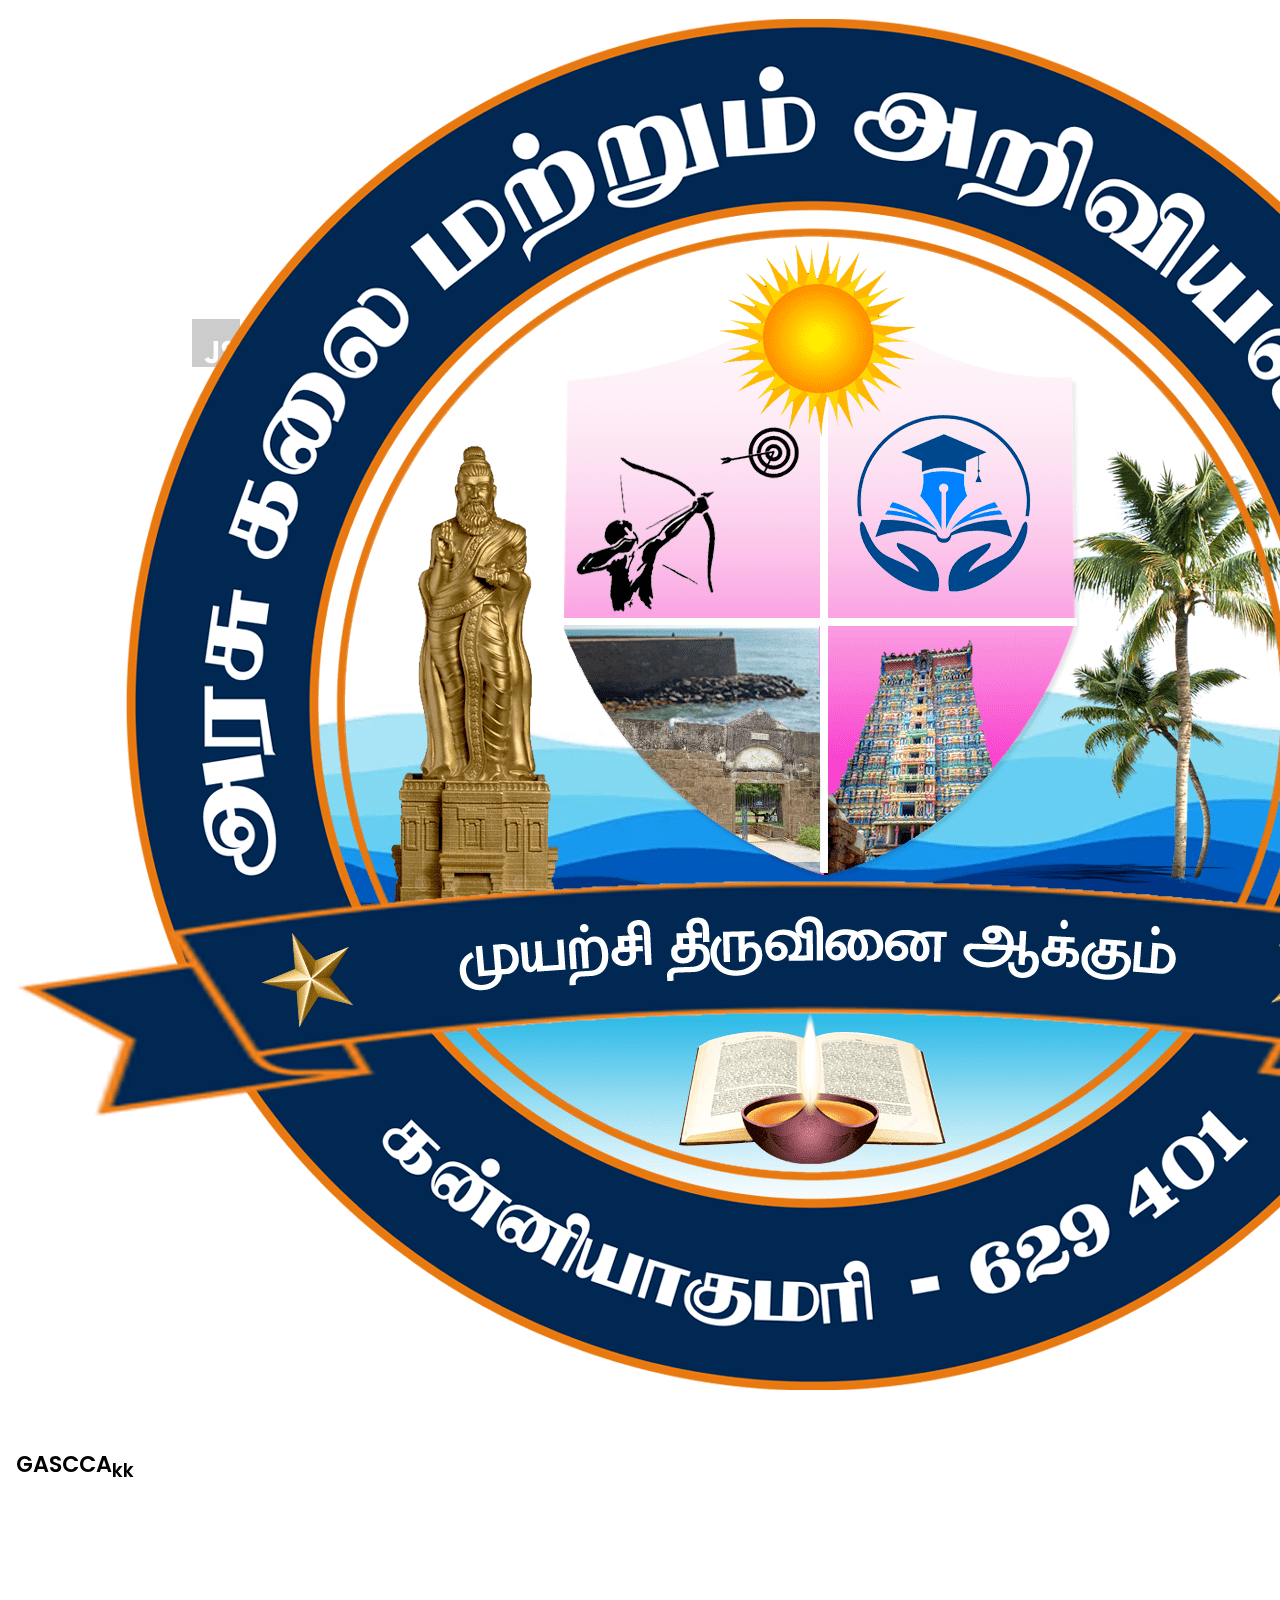
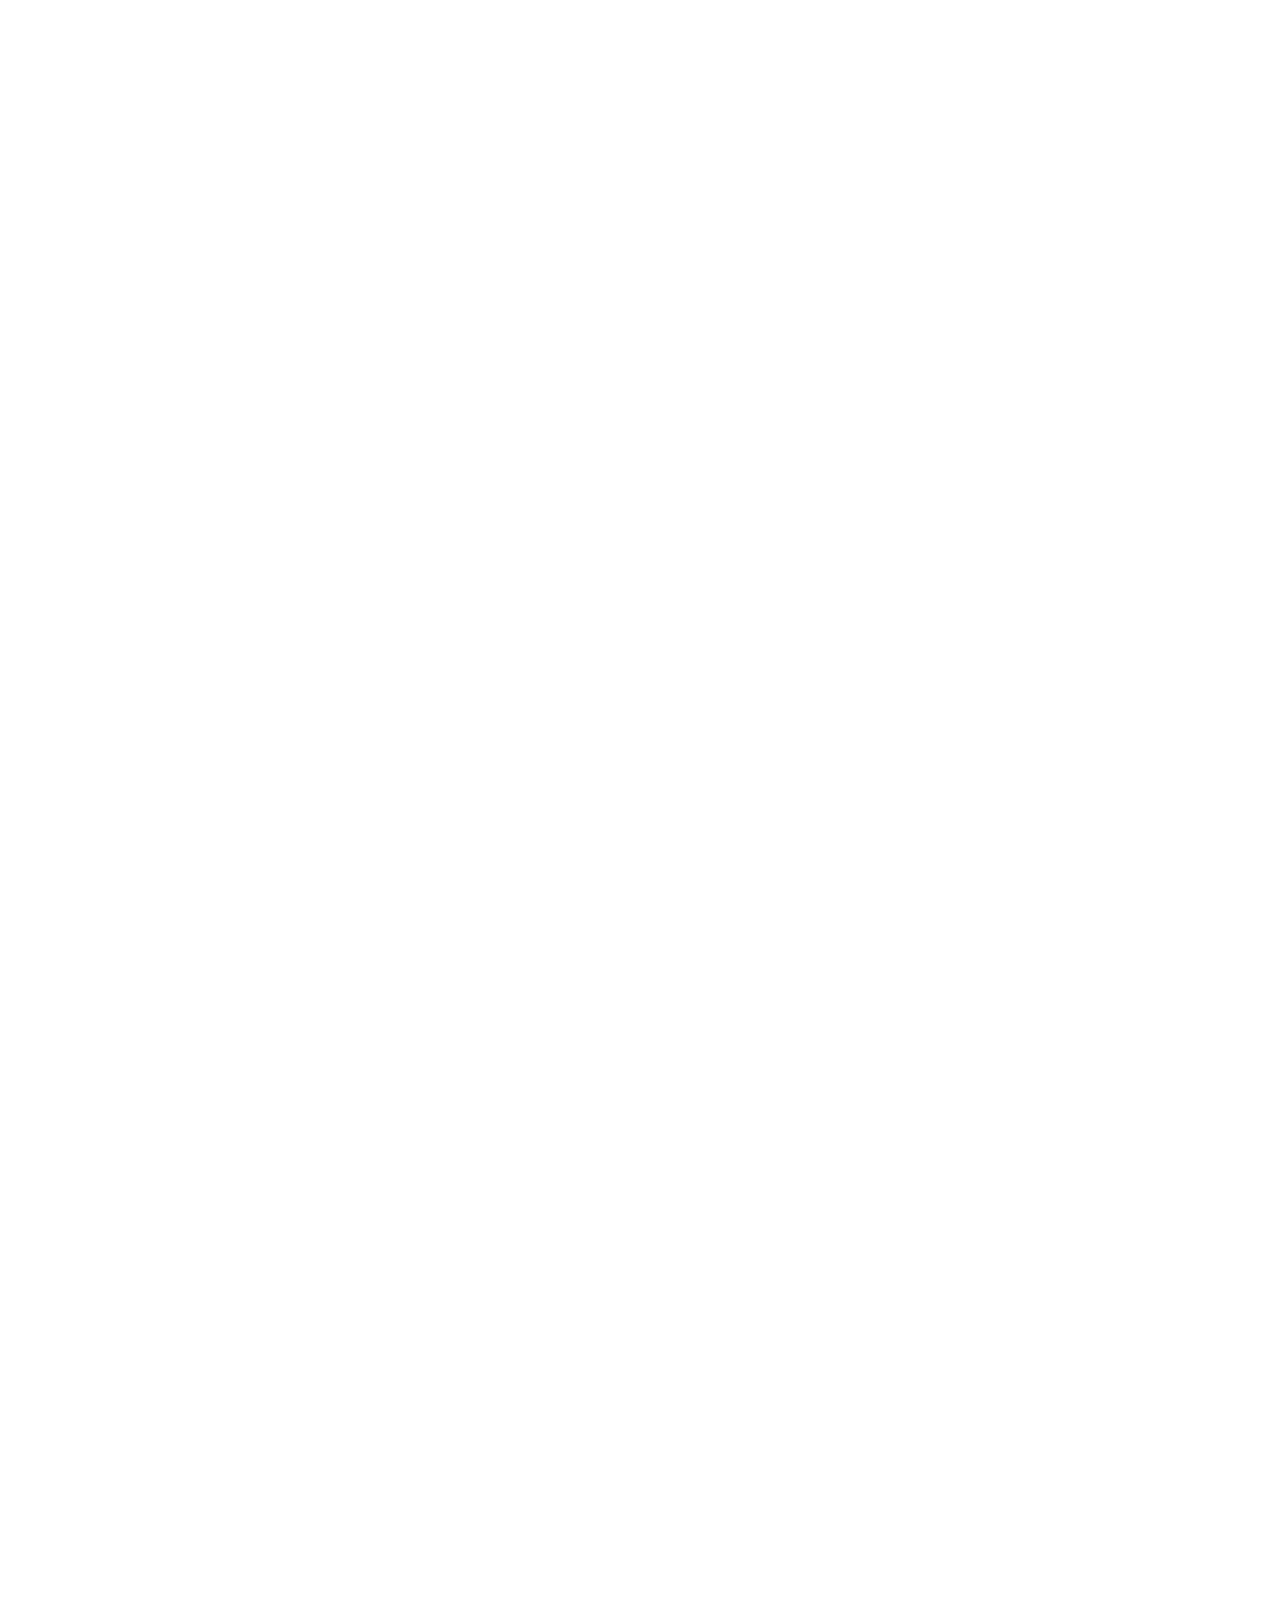
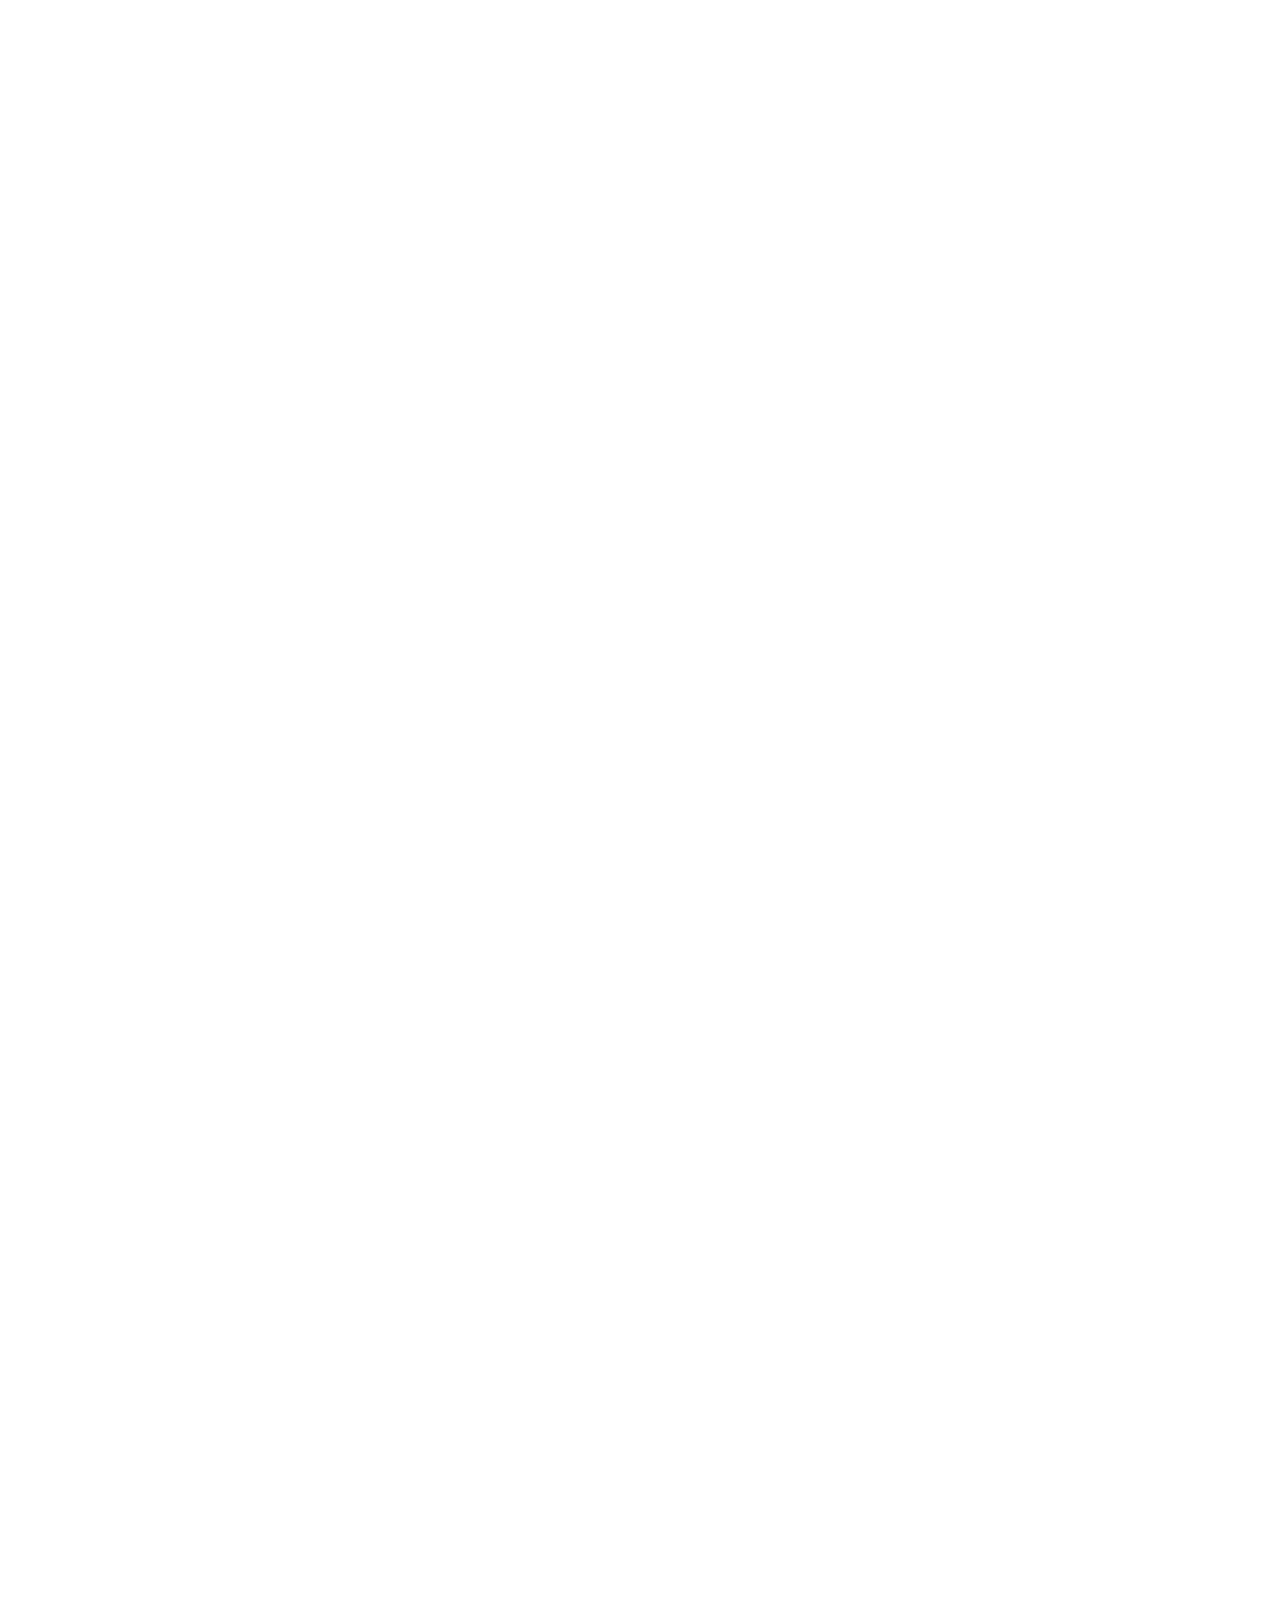
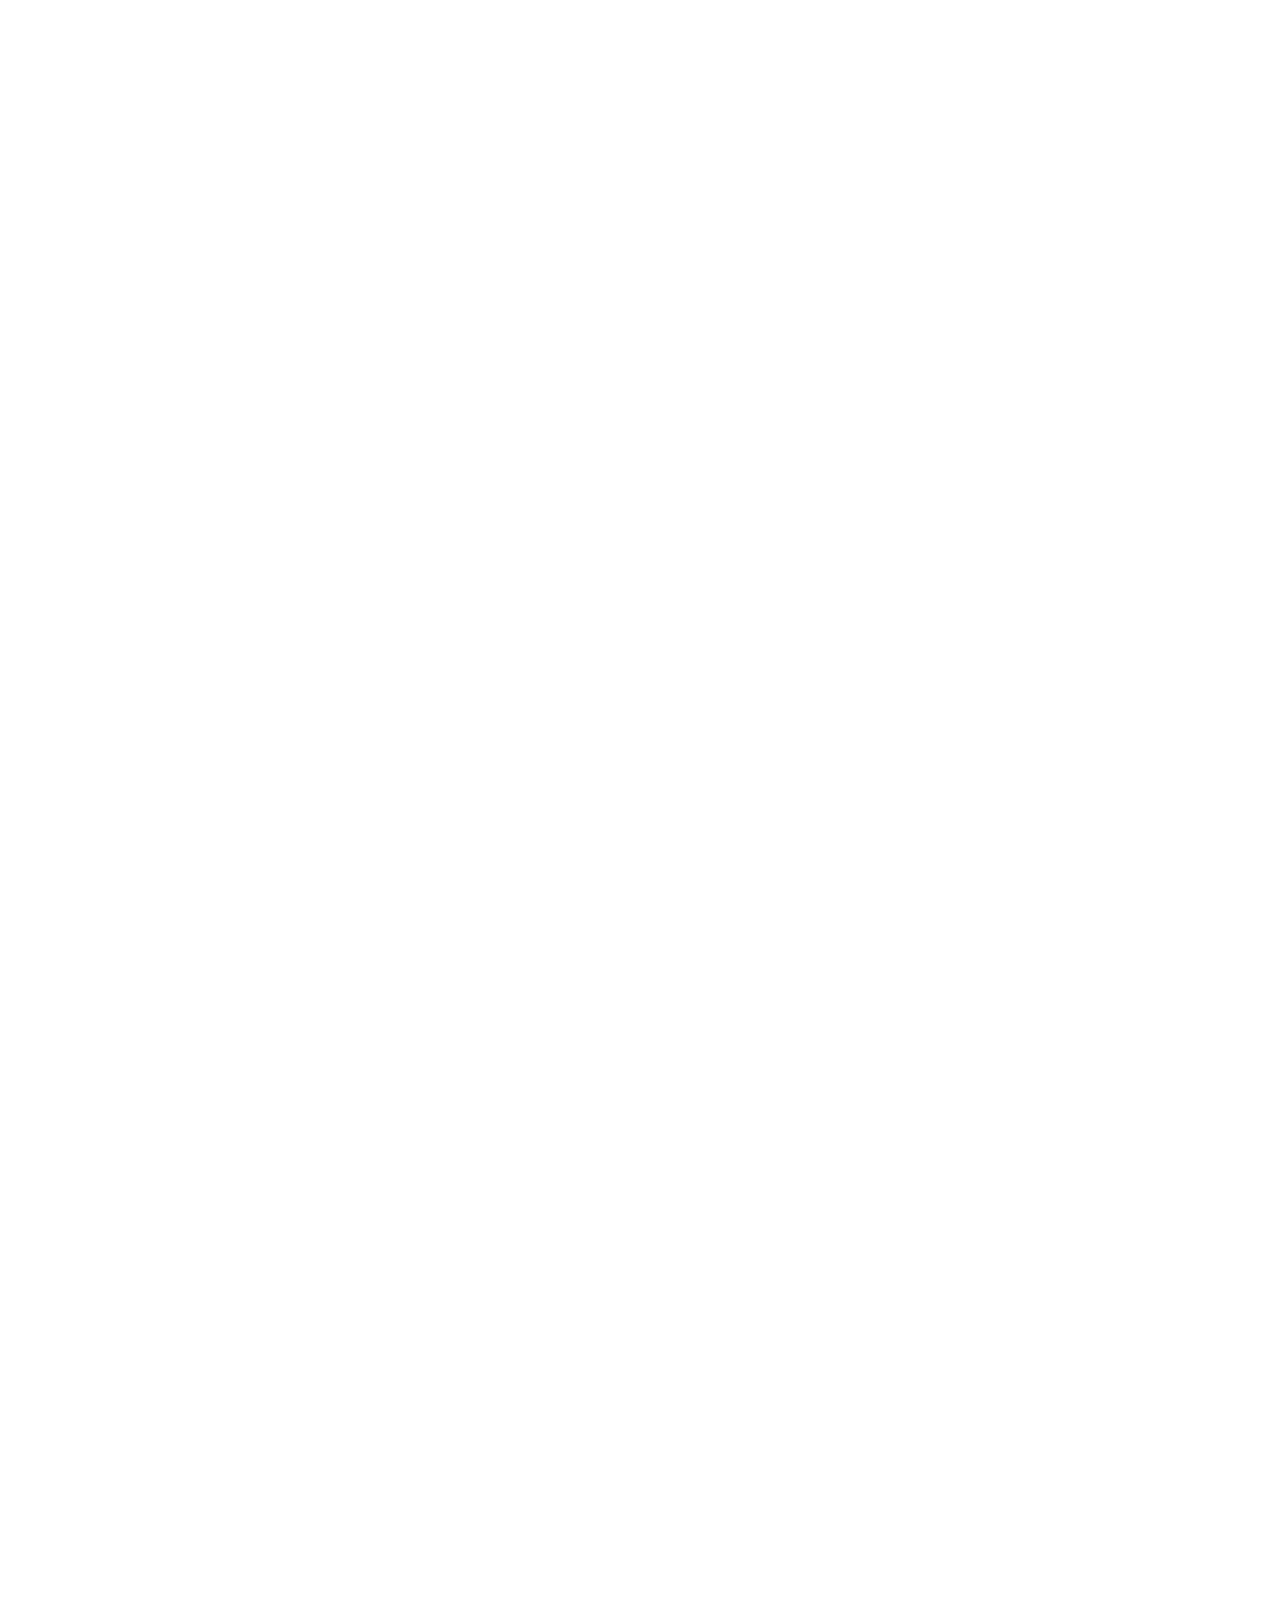
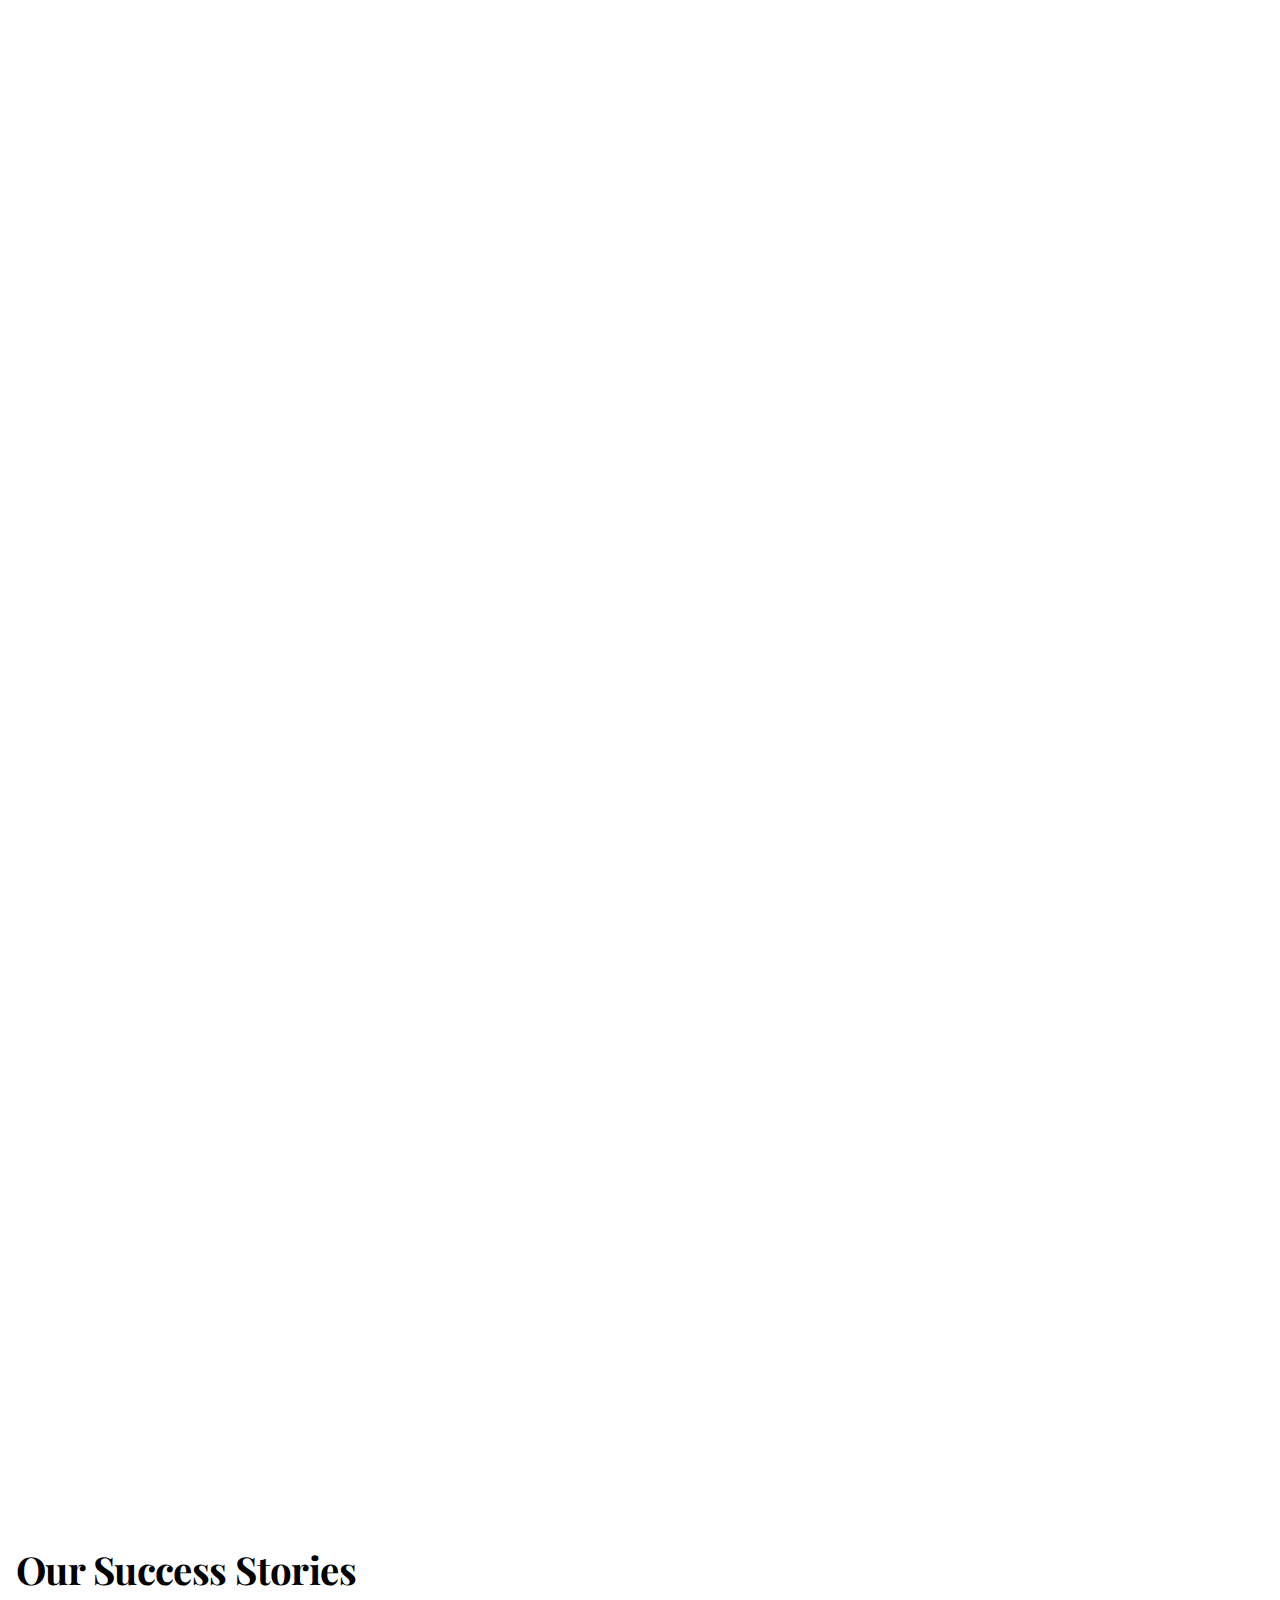
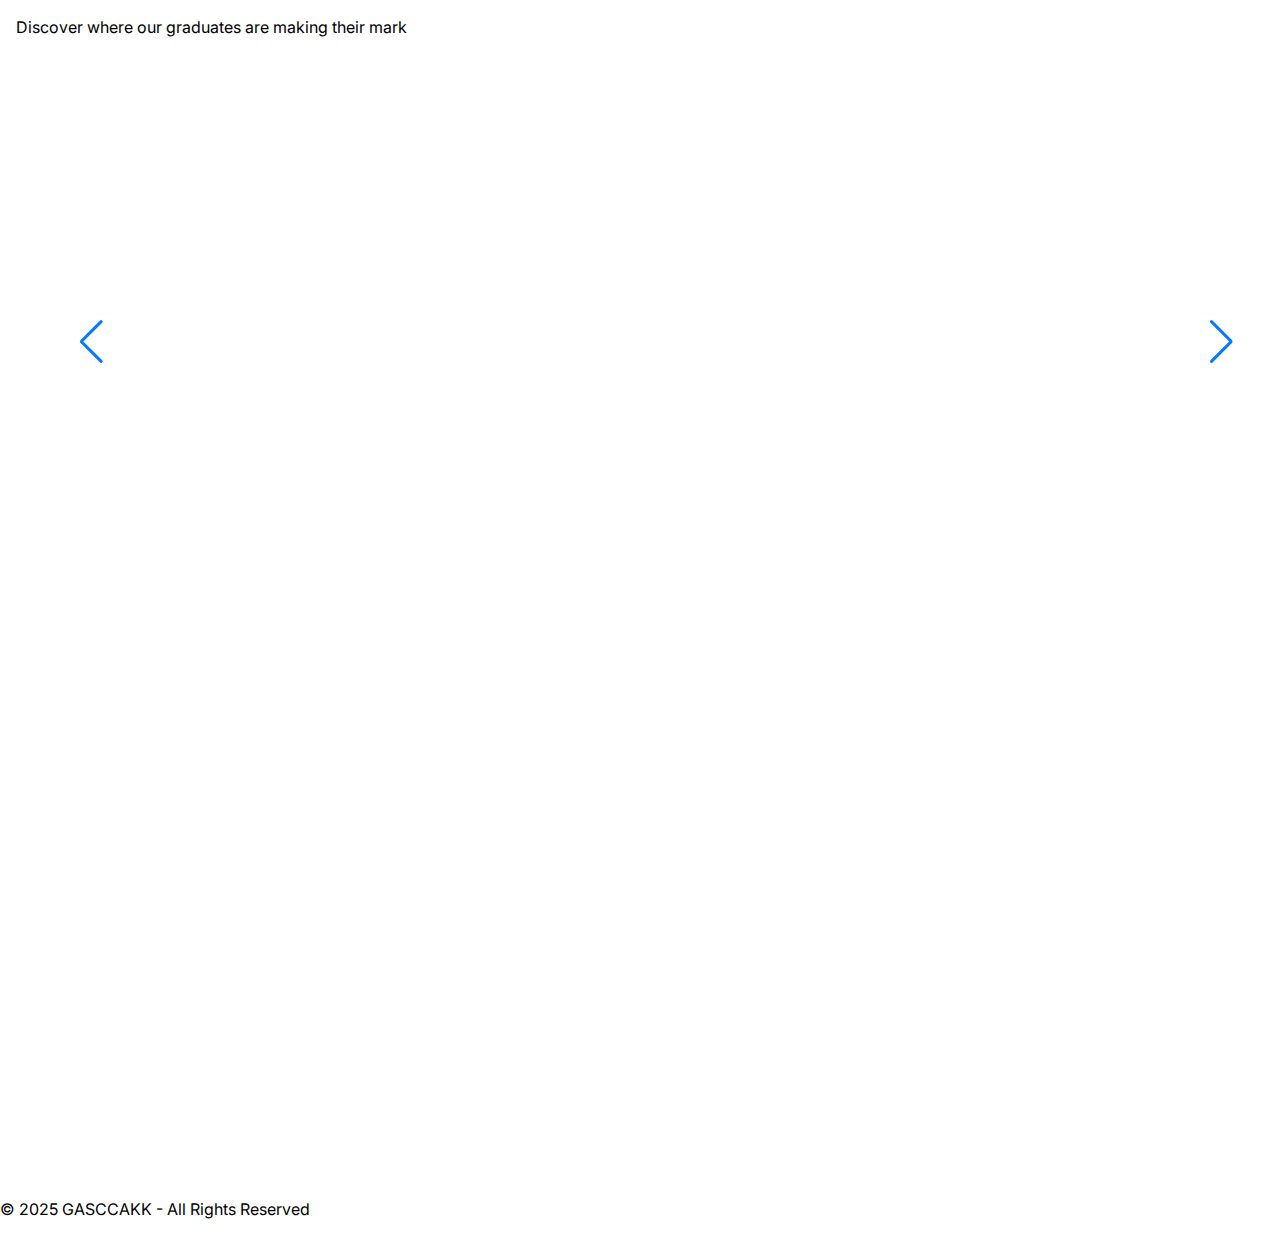
==== index.html @ 5f5d54aa "Add files via upload" ====
<!--====================================
=            Document Head            =
=====================================-->
<!DOCTYPE html>
<html lang="en">
<head>
    <meta charset="UTF-8" />
    <meta name="viewport" content="width=device-width, initial-scale=1.0, maximum-scale=1.0, user-scalable=no">
    <title>Dynamic Header with Calendar</title>

    <!-- Core Stylesheets -->
    <link rel="stylesheet" href="css/style.css">
    <link rel="stylesheet" href="https://cdnjs.cloudflare.com/ajax/libs/font-awesome/6.4.2/css/all.min.css">
    
    <!-- Typography & Fonts -->
    <link rel="preconnect" href="https://fonts.googleapis.com">
    <link rel="preconnect" href="https://fonts.gstatic.com" crossorigin>
    <link href="https://fonts.googleapis.com/css2?family=Playfair+Display:wght@400;500;600;700;800&family=Poppins:wght@300;400;500;600;700&family=Inter:wght@300;400;500;600&display=swap" rel="stylesheet">
    <link href="https://fonts.googleapis.com/css2?family=Playfair+Display:wght@400;500;600;700;800&family=Poppins:wght@300;400;500;600;700&family=Quicksand:wght@400;500;600;700&family=Montserrat:wght@400;500;600;700&display=swap" rel="stylesheet">
    
    <!-- Third Party Libraries -->
    <script src="https://cdn.tailwindcss.com"></script>
    <link href="https://unpkg.com/aos@2.3.1/dist/aos.css" rel="stylesheet">
    <script src="https://cdn.jsdelivr.net/npm/swiper/swiper-bundle.min.js"></script>
    <link rel="stylesheet" href="https://cdn.jsdelivr.net/npm/swiper/swiper-bundle.min.css"/>
    
    <!-- Tailwind Configuration -->
    <script>
        tailwind.config = {
            theme: {
                extend: {
                    animation: {
                        'gradient': 'gradient 15s ease infinite',
                        'spin-slow': 'spin 8s linear infinite',
                    },
                    keyframes: {
                        gradient: {
                            '0%, 100%': {
                                'background-size': '200% 200%',
                                'background-position': 'left center'
                            },
                            '50%': {
                                'background-size': '200% 200%',
                                'background-position': 'right center'
                            }
                        }
                    }
                }
            }
        }
    </script>

    <!-- Programming Icons -->
    <script src="https://cdn.jsdelivr.net/npm/simple-icons@v5/icons/javascript.js"></script>
    <script src="https://cdn.jsdelivr.net/npm/simple-icons@v5/icons/python.js"></script>
    <script src="https://cdn.jsdelivr.net/npm/simple-icons@v5/icons/java.js"></script>
    <script src="https://cdn.jsdelivr.net/npm/simple-icons@v5/icons/html5.js"></script>
    <script src="https://cdn.jsdelivr.net/npm/simple-icons@v5/icons/css3.js"></script>
</head>
<!--====  End of Document Head  ====-->

<body class="bg-gray-100">

<!--=====================================
=            Header Section            =
======================================-->
<header data-aos="fade-down" class="relative min-h-[300px] overflow-hidden bg-gradient-to-br from-[#906c2d] via-[#f4d03f] to-[#b8860b] animate-gradient">
    <!-- Add programming icons layer -->
    <div class="programming-icons absolute inset-0 z-1">
        <i class="icon-js" data-aos="fade-right" data-aos-delay="100"></i>
        <i class="icon-py" data-aos="fade-down" data-aos-delay="200"></i>
        <i class="icon-java" data-aos="fade-left" data-aos-delay="300"></i>
        <i class="icon-html" data-aos="fade-up" data-aos-delay="400"></i>
        <i class="icon-css" data-aos="fade-right" data-aos-delay="500"></i>
        <i class="icon-react" data-aos="fade-down" data-aos-delay="600"></i>
        <i class="icon-node" data-aos="fade-left" data-aos-delay="700"></i>
        <i class="icon-db" data-aos="fade-up" data-aos-delay="800"></i>
    </div>
    <!-- Animated background patterns -->
    <div class="absolute inset-0 opacity-20">
        <div class="absolute inset-0 bg-repeat bg-[url('data:image/svg+xml,...')]"></div>
    </div>
    
    <!-- Particles effect -->
    <div id="particles-js" class="absolute inset-0 z-0"></div>

    
    <!-- Main content -->
    <div class="container mx-auto relative z-20 px-4 py-6">
        <!-- Logo and Title Section -->
        <!-- Logo and Title Section -->
        <div class="flex flex-row items-center justify-between px-4 py-3 space-x-4">
            <!-- Left Logo -->
            <div data-aos="fade-right" class="flex-shrink-0">
                <div class="relative w-[50px] h-[50px] md:w-[80px] md:h-[80px]">
                    <div class="absolute inset-0 bg-gradient-to-r from-blue-500/30 to-purple-500/30 rounded-full blur-lg animate-pulse"></div>
                    <img src="images/college-logo.png" 
                         alt="Logo" 
                         class="w-full h-full rounded-full object-cover relative z-10 border-2 border-white/20 transform transition-all duration-500 hover:scale-105" />
                </div>
            </div>
        
            <!-- Center Title -->
            <div class="flex items-center justify-center hidden md:block">
                <h5 class="text-lg md:text-xl font-bold">
                    GASCCA<sub class="text-black-400">kk</sub>
                </h5>
            </div>
            <div data-aos="fade-up" class="flex-grow text-center min-w-0">
                <h3 class="text-sm md:text-xl lg:text-2xl font-bold">
                    Government Arts and Science College
                </h3>
                <p class="text-xs md:text-sm font-bold text-black-600">Computer Association</p>
            </div>
        
            <!-- Right Logo -->
            <div data-aos="fade-left" class="flex-shrink-0 ">
                <div class="relative w-[50px] h-[50px] md:w-[80px] md:h-[80px]">
                    <div class="absolute inset-0 bg-gradient-to-r from-purple-500/30 to-blue-500/30 rounded-full blur-lg animate-pulse"></div>
                    <img src="images/college-logo.png" 
                         alt="College Logo" 
                         class="w-full h-full rounded-full object-cover relative z-10 border-2 border-white/20 transform transition-all duration-500 hover:scale-105" />
                </div>
            </div>
        </div>

        <!-- Info Bar -->
        <div data-aos="fade-up" class="mt-4 md:mt-8 bg-[#daa520]/20 rounded-2xl p-3 md:p-4">
            <div class="grid grid-cols-1 md:grid-cols-3 gap-4 items-center">
                <!-- Time Widget -->
                <div data-aos="fade-left" class="flex items-center justify-center bg-[#b8860b]/20 rounded-xl p-3 backdrop-blur-sm border border-[#ffd700]/20 hover:bg-[#906c2d]/30 transition-all duration-300">
                    <i class="fas fa-clock text-2xl text-black-300 mr-3"></i>
                    <div id="timeCalendar" class=" font-medium"></div>
                </div>

                <!-- Calendar Widget -->
                <div class="relative">
                    <div data-aos="fade-down" class="flex items-center justify-center bg-[#b8860b]/20 rounded-xl p-3 backdrop-blur-sm border border-[#ffd700]/20 hover:bg-[#906c2d]/30 transition-all duration-300 cursor-pointer" id="calendar-trigger">
                        <i class="fas fa-calendar-alt text-2xl text-black-300 mr-3" id="calendar-icon"></i>
                        <span class=" font-medium" id="current-date"></span>
                    </div>
                    <!-- Calendar Popup -->
                    <div id="calendar" class="hidden absolute top-full left-1/2 -translate-x-1/2 mt-4 bg-white/95 backdrop-blur-md rounded-xl shadow-2xl w-[320px] border border-blue-200/20 z-50">
                        <div class="bg-gradient-to-r from-blue-600 to-blue-800 p-4 flex justify-between items-center">
                            <button id="prev" class="hover:bg-white/20 p-2 rounded-lg transition-colors">
                                <i class="fas fa-chevron-left"></i>
                            </button>
                            <span id="month-year" class="font-bold text-lg"></span>
                            <button id="next" class="hover:bg-white/20 p-2 rounded-lg transition-colors">
                                <i class="fas fa-chevron-right"></i>
                            </button>
                        </div>
                        <div class="p-4">
                            <div class="days grid grid-cols-7 gap-1 mb-2 text-sm font-semibold text-gray-600">
                                <div>Sun</div><div>Mon</div><div>Tue</div><div>Wed</div>
                                <div>Thu</div><div>Fri</div><div>Sat</div>
                            </div>
                            <div id="dates" class="dates grid grid-cols-7 gap-1"></div>
                        </div>
                    </div>
                </div>

                <!-- Visitor Counter Widget -->
                <div data-aos="fade-right" class="flex items-center justify-center bg-[#b8860b]/20 rounded-xl p-3 backdrop-blur-sm border border-[#ffd700]/20 hover:bg-[#906c2d]/30 transition-all duration-300 group">
                    <div class="flex items-center space-x-3">
                        <div class="relative">
                            <i class="fas fa-users text-2xl text-black-300 group-hover:scale-110 transition-transform duration-300"></i>
                            <div class="absolute -top-1 -right-1 w-3 h-3 bg-green-400 rounded-full animate-pulse"></div>
                        </div>
                        <div class="flex flex-col">
                            <span class="visitor-count-label text-[#2d2d2d] font-semibold">Total Visitors</span>
                            <span id="visitorCount" class=" font-bold text-xl"></span>
                        </div>
                    </div>
                </div>
            </div>
        </div>
    </div>
</header>
<!--====  End of Header Section  ====-->

<!--=====================================
=            Carousel Section          =
======================================-->
<div data-aos="fade-left" data-aos-delay="1000" class="relative w-full" x-data="{ activeSlide: 0 }" x-init="setInterval(() => { activeSlide = activeSlide === 2 ? 0 : activeSlide + 1 }, 5000)">
    <!-- Indicators -->
    <div class="absolute z-10 flex gap-2 bottom-4 left-1/2 transform -translate-x-1/2">
        <button 
            class="w-3 h-3 rounded-full transition-all duration-300"
            :class="{ 'bg-white': activeSlide === 0, 'bg-white/50 hover:bg-white/75': activeSlide !== 0 }"
            @click="activeSlide = 0">
        </button>
        <button 
            class="w-3 h-3 rounded-full transition-all duration-300"
            :class="{ 'bg-white': activeSlide === 1, 'bg-white/50 hover:bg-white/75': activeSlide !== 1 }"
            @click="activeSlide = 1">
        </button>
        <button 
            class="w-3 h-3 rounded-full transition-all duration-300"
            :class="{ 'bg-white': activeSlide === 2, 'bg-white/50 hover:bg-white/75': activeSlide !== 2 }"
            @click="activeSlide = 2">
        </button>
    </div>

    <!-- Slides -->
    <div class="relative h-[500px] overflow-hidden mt-2 mb-2">
        <!-- Slide 1 -->
        <div 
            class="absolute w-full h-full transition-all duration-500 transform"
            :class="{ 'translate-x-0 opacity-100': activeSlide === 0, 'translate-x-full opacity-0': activeSlide !== 0 }">
            <img src="images/car-img1.jpeg" alt="College Image 1" class="object-cover w-full h-full brightness-[0.7]">
            <div class="absolute top-1/2 left-1/2 transform -translate-x-1/2 -translate-y-1/2 text-center text-white">
                <h1 class="text-4xl font-bold mb-4">Welcome to GASCCAKK</h1>
                <p class="text-xl">Empowering Future Tech Leaders Through Excellence in Education</p>
            </div>
        </div>

        <!-- Slide 2 -->
        <div 
            class="absolute w-full h-full transition-all duration-500 transform"
            :class="{ 'translate-x-0 opacity-100': activeSlide === 1, 'translate-x-full opacity-0': activeSlide !== 1 }">
            <img src="images/car-img2.jpg" alt="College Image 2" class="object-cover w-full h-full brightness-[0.7]">
            <div class="absolute top-1/2 left-1/2 transform -translate-x-1/2 -translate-y-1/2 text-center text-white">
                <h1 class="text-4xl font-bold mb-4">Innovate & Inspire</h1>
                <p class="text-xl">Join our college association and unlock your potential.</p>
            </div>
        </div>

        <!-- Slide 3 -->
        <div 
            class="absolute w-full h-full transition-all duration-500 transform"
            :class="{ 'translate-x-0 opacity-100': activeSlide === 2, 'translate-x-full opacity-0': activeSlide !== 2 }">
            <img src="images/car-img3.jpeg" alt="College Image 3" class="object-cover w-full h-full brightness-[0.7]">
            <div class="absolute top-1/2 left-1/2 transform -translate-x-1/2 -translate-y-1/2 text-center text-white">
                <h1 class="text-4xl font-bold mb-4">Achieve Excellence</h1>
                <p class="text-xl">Grow with our academic and extracurricular opportunities.</p>
            </div>
        </div>
    </div>

    <!-- Navigation Buttons -->
    <button 
        class="absolute left-4 top-1/2 transform -translate-y-1/2 bg-black/30 hover:bg-black/50 text-white p-3 rounded-full transition-all duration-300"
        @click="activeSlide = activeSlide === 0 ? 2 : activeSlide - 1">
        <svg xmlns="http://www.w3.org/2000/svg" class="h-6 w-6" fill="none" viewBox="0 0 24 24" stroke="currentColor">
            <path stroke-linecap="round" stroke-linejoin="round" stroke-width="2" d="M15 19l-7-7 7-7" />
        </svg>
    </button>
    <button 
        class="absolute right-4 top-1/2 transform -translate-y-1/2 bg-black/30 hover:bg-black/50 text-white p-3 rounded-full transition-all duration-300"
        @click="activeSlide = activeSlide === 2 ? 0 : activeSlide + 1">
        <svg xmlns="http://www.w3.org/2000/svg" class="h-6 w-6" fill="none" viewBox="0 0 24 24" stroke="currentColor">
            <path stroke-linecap="round" stroke-linejoin="round" stroke-width="2" d="M9 5l7 7-7 7" />
        </svg>
    </button>
</div>
<!--====  End of Carousel Section  ====-->

<!--=====================================
=            About Section             =
======================================-->
<section data-aos="fade-up" data-aos-delay="100" id="about" class="relative py-24 bg-gradient-to-br from-indigo-600 via-purple-600 to-purple-800 overflow-hidden">
    <!-- Animated Background -->
    <div class="absolute inset-0">
        <div class="absolute inset-0 bg-repeat pattern-grid opacity-10"></div>
        <div id="about-particles" class="absolute inset-0 opacity-20"></div>
    </div>

    <!-- 3D Floating Shapes -->
    <div class="absolute inset-0 overflow-hidden pointer-events-none">
        <div class="floating-shape w-64 h-64 bg-white/5 rounded-full blur-3xl"></div>
        <div class="floating-shape w-96 h-96 bg-purple-500/10 rounded-full blur-3xl"></div>
    </div>

    <div class="container mx-auto px-4 relative z-10">
        <!-- Section Header -->
        <div class="max-w-4xl mx-auto mb-16 text-center">
            <span class="text-purple-300 text-sm font-bold tracking-wider uppercase" 
                data-aos="fade-down" data-aos-delay="300">About Our Association</span>
            <h2 class="text-4xl md:text-5xl font-bold text-white mt-3 mb-6" 
                data-aos="fade-up" data-aos-delay="300">
                Empowering Future Tech Leaders
            </h2>
            <div class="w-24 h-1 bg-gradient-to-r from-purple-400 to-pink-400 mx-auto rounded-full"></div>
        </div>

        <!-- Content Grid -->
        <div class="grid grid-cols-1 lg:grid-cols-12 gap-8 items-center">
            <!-- Left Side: Content -->
            <div class="lg:col-span-7" data-aos="fade-right" data-aos-delay="500">
                <div class="bg-white/10 backdrop-blur-lg rounded-2xl p-8 border border-white/10 hover:border-purple-500/30 transition-all duration-500">
                    <p class="text-purple-100 text-lg leading-relaxed mb-8">
                        Welcome to GASCCAKK Association of Computer Applications – where innovation meets excellence.
                        We are a dynamic community dedicated to fostering growth, knowledge, and collaboration among aspiring tech professionals.
                    </p>
                    
                    <div class="grid gap-6">
                        <div class="transform hover:-translate-y-2 transition-all duration-500"
                            data-aos="fade-up" data-aos-delay="500">
                            <div class="flex items-center gap-4 p-4 rounded-xl bg-gradient-to-r from-purple-500/10 to-pink-500/10 border border-white/5 hover:border-purple-500/30 group transition-all duration-300">
                                <div class="flex-shrink-0 w-12 h-12 rounded-lg bg-gradient-to-br from-purple-500 to-pink-500 flex items-center justify-center shadow-lg group-hover:scale-110 transition-transform duration-300">
                                    <i class="fas fa-rocket text-2xl text-white"></i>
                                </div>
                                <div>
                                    <h3 class="text-white font-semibold mb-1">Innovation Hub</h3>
                                    <p class="text-purple-200">Fostering technological advancement and creative solutions</p>
                                </div>
                            </div>
                        </div>

                        <!-- Repeat similar structure for other items with different delays -->
                        <!-- Example of another item -->
                        <div class="transform hover:-translate-y-2 transition-all duration-500"
                            data-aos="fade-up" data-aos-delay="500">
                            <div class="flex items-center gap-4 p-4 rounded-xl bg-gradient-to-r from-purple-500/10 to-pink-500/10 border border-white/5 hover:border-purple-500/30 group transition-all duration-300">
                                <div class="flex-shrink-0 w-12 h-12 rounded-lg bg-gradient-to-br from-purple-500 to-pink-500 flex items-center justify-center shadow-lg group-hover:scale-110 transition-transform duration-300">
                                    <i class="fas fa-users text-2xl text-white"></i>
                                </div>
                                <div>
                                    <h3 class="text-white font-semibold mb-1">Collaborative Learning</h3>
                                    <p class="text-purple-200">Building a supportive and engaging tech community</p>
                                </div>
                            </div>
                        </div>
                    </div>
                </div>
            </div>

            <!-- Right Side: Stats & Image -->
            <div class="lg:col-span-5" data-aos="fade-left" data-aos-delay="600">
                <div class="relative">
                    <!-- Stats Grid -->
                    <div class="grid grid-cols-2 gap-4 mb-6">
                        <div class="bg-white/10 backdrop-blur-lg rounded-xl p-4 border border-white/10 hover:border-purple-500/30 transition-all duration-300">
                            <div class="text-3xl font-bold text-white mb-1">500+</div>
                            <div class="text-purple-200">Active Members</div>
                        </div>
                        <div class="bg-white/10 backdrop-blur-lg rounded-xl p-4 border border-white/10 hover:border-purple-500/30 transition-all duration-300">
                            <div class="text-3xl font-bold text-white mb-1">50+</div>
                            <div class="text-purple-200">Tech Events</div>
                        </div>
                    </div>

                    <!-- Image Container -->
                    <div class="relative rounded-2xl overflow-hidden group">
                        <img src="images/college-logo.png" 
                             class="w-full h-auto rounded-2xl transform group-hover:scale-105 transition-transform duration-500" 
                             alt="GASCCAKK Logo">
                        <div class="absolute inset-0 bg-gradient-to-t from-indigo-900/50 to-transparent opacity-0 group-hover:opacity-100 transition-opacity duration-300"></div>
                    </div>
                </div>
            </div>
        </div>
    </div>
</section>
<!--====  End of About Section  ====-->

<!--=====================================
=            Vision Section            =
======================================-->
<section class="relative py-24 bg-gradient-to-br from-emerald-600 via-teal-600 to-cyan-600 overflow-hidden">
    <!-- Animated Background -->
    <div class="absolute inset-0">
        <div class="absolute inset-0 bg-repeat pattern-grid opacity-10"></div>
        <div id="vision-particles" class="absolute inset-0 opacity-20"></div>
    </div>

    <!-- Decorative Elements -->
    <div class="absolute inset-0 overflow-hidden pointer-events-none">
        <div class="floating-shape w-96 h-96 bg-white/5 rounded-full blur-3xl -top-48 -left-48"></div>
        <div class="floating-shape w-96 h-96 bg-teal-500/10 rounded-full blur-3xl -bottom-48 -right-48"></div>
    </div>

    <div class="container mx-auto px-4 relative z-10">
        <!-- Section Header -->
        <div class="max-w-4xl mx-auto mb-16 text-center">
            <span class="text-teal-300 text-sm font-bold tracking-wider uppercase" 
                data-aos="fade-down">Our Foundation</span>
            <h2 class="text-4xl md:text-5xl font-bold text-white mt-3 mb-6" 
                data-aos="fade-up">
                Vision & Mission
            </h2>
            <div class="w-24 h-1 bg-gradient-to-r from-teal-400 to-cyan-400 mx-auto rounded-full"></div>
        </div>

        <!-- Vision & Mission Cards -->
        <div class="grid grid-cols-1 md:grid-cols-2 gap-8 max-w-6xl mx-auto">
            <!-- Vision Card -->
            <div class="group" data-aos="fade-right" data-aos-delay="100">
                <div class="relative p-8 rounded-2xl bg-white/10 backdrop-blur-lg border border-white/10 
                           hover:border-teal-500/30 transition-all duration-500 h-full">
                    <div class="absolute inset-0 bg-gradient-to-br from-teal-600/10 to-cyan-600/10 rounded-2xl"></div>
                    <div class="relative">
                        <div class="w-16 h-16 rounded-xl bg-gradient-to-br from-teal-500 to-cyan-500 
                                  flex items-center justify-center mb-6 transform transition-transform 
                                  duration-500 group-hover:scale-110 group-hover:rotate-6">
                            <i class="fas fa-eye text-3xl text-white"></i>
                        </div>
                        <h3 class="text-2xl font-bold text-white mb-4">Vision</h3>
                        <p class="text-teal-100 leading-relaxed transform transition-all duration-500">
                            To cultivate a community of passionate individuals driven by curiosity, 
                            creativity, and the desire to excel in the ever-evolving world of 
                            computer applications.
                        </p>
                    </div>
                </div>
            </div>

            <!-- Mission Card -->
            <div class="group" data-aos="fade-left" data-aos-delay="200">
                <div class="relative p-8 rounded-2xl bg-white/10 backdrop-blur-lg border border-white/10 
                           hover:border-teal-500/30 transition-all duration-500 h-full">
                    <div class="absolute inset-0 bg-gradient-to-br from-teal-600/10 to-cyan-600/10 rounded-2xl"></div>
                    <div class="relative">
                        <div class="w-16 h-16 rounded-xl bg-gradient-to-br from-teal-500 to-cyan-500 
                                  flex items-center justify-center mb-6 transform transition-transform 
                                  duration-500 group-hover:scale-110 group-hover:rotate-6">
                            <i class="fas fa-bullseye text-3xl text-white"></i>
                        </div>
                        <h3 class="text-2xl font-bold text-white mb-4">Mission</h3>
                        <p class="text-teal-100 leading-relaxed transform transition-all duration-500">
                            To empower students through skill development, foster innovation, and create 
                            opportunities for growth through collaborative events and hands-on experience.
                        </p>
                    </div>
                </div>
            </div>
        </div>
    </div>
</section>
<!--====  End of Vision Section  ====-->

<!--=====================================
=            Menu Section              =
======================================-->
<section class="relative py-24 bg-gradient-to-br from-blue-600 via-indigo-600 to-violet-600 overflow-hidden">
    <!-- Animated Background -->
    <div class="absolute inset-0">
        <div class="absolute inset-0 bg-repeat pattern-grid opacity-10"></div>
        <div id="menu-particles" class="absolute inset-0 opacity-20"></div>
    </div>

    <!-- Decorative Elements -->
    <div class="absolute inset-0 overflow-hidden pointer-events-none">
        <div class="floating-shape w-96 h-96 bg-white/5 rounded-full blur-3xl -top-48 -left-48"></div>
        <div class="floating-shape w-96 h-96 bg-blue-500/10 rounded-full blur-3xl -bottom-48 -right-48"></div>
    </div>

    <div class="container mx-auto px-4 relative z-10">
        <!-- Section Header -->
        <div class="max-w-4xl mx-auto mb-16 text-center">
            <span class="text-blue-300 text-sm font-bold tracking-wider uppercase" 
                data-aos="fade-down">Discover Our Features</span>
            <h2 class="text-4xl md:text-5xl font-bold text-white mt-3 mb-6" 
                data-aos="fade-up">
                Explore What We Offer
            </h2>
            <div class="w-24 h-1 bg-gradient-to-r from-blue-400 to-violet-400 mx-auto rounded-full"></div>
        </div>

        <!-- Features Grid -->
        <div class="grid grid-cols-1 sm:grid-cols-2 lg:grid-cols-3 gap-8">
            <!-- About Us Card -->
            <div class="group" data-aos="fade-up" data-aos-delay="100">
            <div class="relative h-[320px] rounded-2xl overflow-hidden shadow-xl transition-all duration-500 hover:-translate-y-2">
                    <div class="absolute inset-0 bg-cover bg-center transition-transform duration-700 group-hover:scale-110"
                         style="background-image: url('images/about.jpg')">
                    </div>
                    <div class="absolute inset-0 bg-gradient-to-t from-black/90 via-black/50 to-transparent opacity-80"></div>
                    <div class="absolute bottom-0 left-0 w-full p-8 transform transition-transform duration-500">
                        <div class="flex items-center gap-4 mb-4">
                            <div class="w-12 h-12 rounded-xl bg-blue-500 flex items-center justify-center transform transition-transform duration-500 group-hover:scale-110 group-hover:rotate-6">
                                <i class="fas fa-info-circle text-2xl text-white"></i>
                            </div>
                            <h3 class="text-2xl font-bold text-white">About Us</h3>
                        </div>
                        <p class="text-gray-300 transform transition-all duration-500 translate-y-8 opacity-0 group-hover:translate-y-0 group-hover:opacity-100">
                            Learn about our mission, vision, and the impact we create in the tech community.
                        </p>
                    </div>
                </div>
            </div>

            <!-- Similar structure for other cards with different icons and content -->
            <div class="group" data-aos="fade-up" data-aos-delay="200">
                <div class="relative h-[320px] rounded-2xl overflow-hidden shadow-xl transition-all duration-500 hover:-translate-y-2">
                    <div class="absolute inset-0 bg-cover bg-center transition-transform duration-700 group-hover:scale-110"
                         style="background-image: url('images/committees.jpg')">
                    </div>
                    <div class="absolute inset-0 bg-gradient-to-t from-black/90 via-black/50 to-transparent opacity-80"></div>
                    <div class="absolute bottom-0 left-0 w-full p-8 transform transition-transform duration-500">
                        <div class="flex items-center gap-4 mb-4">
                            <div class="w-12 h-12 rounded-xl bg-violet-500 flex items-center justify-center transform transition-transform duration-500 group-hover:scale-110 group-hover:rotate-6">
                                <i class="fas fa-users text-2xl text-white"></i>
                            </div>
                            <h3 class="text-2xl font-bold text-white">Committees</h3>
                        </div>
                        <p class="text-gray-300 transform transition-all duration-500 translate-y-8 opacity-0 group-hover:translate-y-0 group-hover:opacity-100">
                            Join our specialized committees and contribute to impactful initiatives.
                        </p>
                    </div>
                </div>
            </div>


            <!-- Add more cards following the same pattern -->




        </div>
    </div>
</section>
<!--====  End of Menu Section  ====-->

<!--=====================================
=            Placement Section         =
======================================-->
<section class="placement-section relative py-24 bg-gradient-to-br from-gray-900 via-blue-900 to-indigo-900 overflow-hidden">
    <div class="container mx-auto px-4 relative z-10">
        <!-- Section Header -->
        <div class="text-center mb-16">
            <h2 class="text-4xl md:text-5xl font-bold text-white mb-4">Our Success Stories</h2>
            <p class="text-gray-400 max-w-2xl mx-auto">Discover where our graduates are making their mark</p>
        </div>

        <!-- Placement Slider -->
        <div class="placement-slider">
            <div class="swiper-wrapper">
                <!-- Single Slide Template -->
                <div class="swiper-slide">
                    <div class="placement-card">
                        <!-- Profile Section -->
                        <div class="profile-section">
                            <div class="profile-image">
                                <img src="path/to/image.jpg" alt="Student Name">
                            </div>
                        </div>
                        
                        <!-- Content Section -->
                        <div class="content">
                            <h3 class="name">John Doe</h3>
                            <p class="designation">Software Engineer</p>
                            <div class="company">
                                <img src="path/to/company-logo.png" alt="Company" class="w-5 h-5">
                                <span>Google</span>
                            </div>
                            
                            <!-- Stats Grid -->
                            <div class="stats">
                                <div class="stat-item">
                                    <div class="stat-value">2023</div>
                                    <div class="stat-label">Batch</div>
                                </div>
                                <div class="stat-item">
                                    <div class="stat-value">15 LPA</div>
                                    <div class="stat-label">Package</div>
                                </div>
                            </div>
                            
                            <!-- Updated Social Links -->
                            <div class="social-links">
                                <a href="#" class="social-icon" target="_blank" rel="noopener noreferrer">
                                    <div class="social-btn linkedin">
                                        <i class="fa-brands fa-linkedin"></i>
                                    </div>
                                </a>
                                <a href="#" class="social-icon" target="_blank" rel="noopener noreferrer">
                                    <div class="social-btn github">
                                        <i class="fa-brands fa-github"></i>
                                    </div>
                                </a>
                            </div>
                        </div>
                    </div>
                </div>
                
                <div class="swiper-slide">
                    <div class="placement-card">
                        <!-- Profile Section -->
                        <div class="profile-section">
                            <div class="profile-image">
                                <img src="path/to/image.jpg" alt="Student Name">
                            </div>
                        </div>
                        
                        <!-- Content Section -->
                        <div class="content">
                            <h3 class="name">John Doe</h3>
                            <p class="designation">Software Engineer</p>
                            <div class="company">
                                <img src="path/to/company-logo.png" alt="Company" class="w-5 h-5">
                                <span>Google</span>
                            </div>
                            
                            <!-- Stats Grid -->
                            <div class="stats">
                                <div class="stat-item">
                                    <div class="stat-value">2023</div>
                                    <div class="stat-label">Batch</div>
                                </div>
                                <div class="stat-item">
                                    <div class="stat-value">15 LPA</div>
                                    <div class="stat-label">Package</div>
                                </div>
                            </div>
                            
                            <!-- Updated Social Links -->
                            <div class="social-links">
                                <a href="#" class="social-icon" target="_blank" rel="noopener noreferrer">
                                    <div class="social-btn linkedin">
                                        <i class="fa-brands fa-linkedin"></i>
                                    </div>
                                </a>
                                <a href="#" class="social-icon" target="_blank" rel="noopener noreferrer">
                                    <div class="social-btn github">
                                        <i class="fa-brands fa-github"></i>
                                    </div>
                                </a>
                            </div>
                        </div>
                    </div>
                </div>
                <div class="swiper-slide">
                    <div class="placement-card">
                        <!-- Profile Section -->
                        <div class="profile-section">
                            <div class="profile-image">
                                <img src="path/to/image.jpg" alt="Student Name">
                            </div>
                        </div>
                        
                        <!-- Content Section -->
                        <div class="content">
                            <h3 class="name">John Doe</h3>
                            <p class="designation">Software Engineer</p>
                            <div class="company">
                                <img src="path/to/company-logo.png" alt="Company" class="w-5 h-5">
                                <span>Google</span>
                            </div>
                            
                            <!-- Stats Grid -->
                            <div class="stats">
                                <div class="stat-item">
                                    <div class="stat-value">2023</div>
                                    <div class="stat-label">Batch</div>
                                </div>
                                <div class="stat-item">
                                    <div class="stat-value">15 LPA</div>
                                    <div class="stat-label">Package</div>
                                </div>
                            </div>
                            
                            <!-- Updated Social Links -->
                            <div class="social-links">
                                <a href="#" class="social-icon" target="_blank" rel="noopener noreferrer">
                                    <div class="social-btn linkedin">
                                        <i class="fa-brands fa-linkedin"></i>
                                    </div>
                                </a>
                                <a href="#" class="social-icon" target="_blank" rel="noopener noreferrer">
                                    <div class="social-btn github">
                                        <i class="fa-brands fa-github"></i>
                                    </div>
                                </a>
                            </div>
                        </div>
                    </div>
                </div>
                <div class="swiper-slide">
                    <div class="placement-card">
                        <!-- Profile Section -->
                        <div class="profile-section">
                            <div class="profile-image">
                                <img src="path/to/image.jpg" alt="Student Name">
                            </div>
                        </div>
                        
                        <!-- Content Section -->
                        <div class="content">
                            <h3 class="name">John Doe</h3>
                            <p class="designation">Software Engineer</p>
                            <div class="company">
                                <img src="path/to/company-logo.png" alt="Company" class="w-5 h-5">
                                <span>Google</span>
                            </div>
                            
                            <!-- Stats Grid -->
                            <div class="stats">
                                <div class="stat-item">
                                    <div class="stat-value">2023</div>
                                    <div class="stat-label">Batch</div>
                                </div>
                                <div class="stat-item">
                                    <div class="stat-value">15 LPA</div>
                                    <div class="stat-label">Package</div>
                                </div>
                            </div>
                            
                            <!-- Updated Social Links -->
                            <div class="social-links">
                                <a href="#" class="social-icon" target="_blank" rel="noopener noreferrer">
                                    <div class="social-btn linkedin">
                                        <i class="fa-brands fa-linkedin"></i>
                                    </div>
                                </a>
                                <a href="#" class="social-icon" target="_blank" rel="noopener noreferrer">
                                    <div class="social-btn github">
                                        <i class="fa-brands fa-github"></i>
                                    </div>
                                </a>
                            </div>
                        </div>
                    </div>
                </div>
                <!-- Repeat for more slides -->
            </div>
            
            <!-- Navigation -->
            <div class="swiper-button-next"></div>
            <div class="swiper-button-prev"></div>
            <div class="swiper-pagination"></div>
        </div>
    </div>
</section>
<!--====  End of Placement Section  ====-->

<!--=====================================
=            Footer Section            =
======================================-->
<footer class="relative bg-gradient-to-br from-indigo-900 via-blue-900 to-slate-900 overflow-hidden">
    <!-- Animated Background -->
    <div class="absolute inset-0">
        <div class="absolute inset-0 bg-repeat pattern-grid opacity-5"></div>
        <div id="footer-particles" class="absolute inset-0 opacity-10"></div>
    </div>

    <!-- Decorative Elements -->
    <div class="absolute inset-0 overflow-hidden pointer-events-none">
        <div class="floating-shape w-96 h-96 bg-blue-500/5 rounded-full blur-3xl -top-48 -left-48"></div>
        <div class="floating-shape w-96 h-96 bg-indigo-500/5 rounded-full blur-3xl -bottom-48 -right-48"></div>
    </div>

    <!-- Main Footer Content -->
    <div class="container mx-auto px-4 py-16 relative z-10">
        <div class="grid grid-cols-1 md:grid-cols-2 lg:grid-cols-4 gap-12">
            <!-- About Column -->
            <div class="space-y-6" data-aos="fade-right">
                <div class="flex items-center gap-4">
                    <div class="relative group">
                        <div class="absolute inset-0 bg-gradient-to-r from-blue-500 to-indigo-500 rounded-full blur-lg opacity-75 group-hover:opacity-100 transition-opacity duration-500"></div>
                        <img src="logo.png" alt="Logo" class="w-16 h-16 rounded-full border-2 border-white/20 relative z-10 transform transition-transform duration-500 group-hover:scale-110">
                    </div>
                    <h3 class="text-2xl font-bold bg-gradient-to-r from-white to-blue-200 bg-clip-text text-transparent">
                        GASCCA<span class="text-blue-400">kk</span>
                    </h3>
                </div>
                <p class="text-gray-300 leading-relaxed">
                    Fostering academic excellence and leadership for a brighter future through innovation and collaboration.
                </p>
            </div>

            <!-- Quick Links -->
            <div class="space-y-6" data-aos="fade-up" data-aos-delay="100">
                <h4 class="text-xl font-semibold text-white relative inline-block after:content-[''] after:absolute after:-bottom-2 after:left-0 after:w-1/2 after:h-1 after:bg-gradient-to-r after:from-blue-500 after:to-indigo-500">
                    Quick Links
                </h4>
                <ul class="space-y-3">
                    <li class="transform transition-transform duration-300 hover:translate-x-2">
                        <a href="#" class="text-gray-300 hover:text-white flex items-center gap-2 group"></a>
                            <span class="w-1.5 h-1.5 rounded-full bg-blue-500 group-hover:scale-150 transition-transform duration-300"></span>
                            Home
                        </a>
                    </li>
                    <!-- Add more links following the same pattern -->
                </ul>
            </div>

            <!-- Services -->
            <div class="space-y-6" data-aos="fade-up" data-aos-delay="200">
                <h4 class="text-xl font-semibold text-white relative inline-block after:content-[''] after:absolute after:-bottom-2 after:left-0 after:w-1/2 after:h-1 after:bg-gradient-to-r after:from-blue-500 after:to-indigo-500">
                    Services
                </h4>
                <ul class="space-y-3">
                    <li class="transform transition-transform duration-300 hover:translate-x-2">
                        <a href="#" class="text-gray-300 hover:text-white flex items-center gap-2 group">
                            <span class="w-1.5 h-1.5 rounded-full bg-blue-500 group-hover:scale-150 transition-transform duration-300"></span>
                            Committees
                        </a>
                    </li>
                    <!-- Add more services following the same pattern -->
                </ul>
            </div>

            <!-- Contact Info -->
            <div class="space-y-6" data-aos="fade-left">
                <h4 class="text-xl font-semibold text-white relative inline-block after:content-[''] after:absolute after:-bottom-2 after:left-0 after:w-1/2 after:h-1 after:bg-gradient-to-r after:from-blue-500 after:to-indigo-500">
                    Contact Us
                </h4>
                <div class="space-y-4">
                    <p class="text-gray-300 flex items-start gap-3 group">
                        <i class="fas fa-map-marker-alt mt-1 text-blue-400 group-hover:scale-125 transition-transform duration-300"></i>
                        <span>Government Arts and Science College, Palkulam, Agastheeswaram Taluk, Variyoor Post, Kanyakumari District - 629401, Tamilnadu, India.</span>
                    </p>
                    <p class="text-gray-300 flex items-center gap-3 group">
                        <i class="fas fa-envelope text-blue-400 group-hover:scale-125 transition-transform duration-300"></i>
                        <a href="mailto:avinashdm@outlook.com" class="hover:text-white transition-colors duration-300">avinashdm@outlook.com</a>
                    </p>
                    <p class="text-gray-300 flex items-center gap-3 group">
                        <i class="fas fa-phone text-blue-400 group-hover:scale-125 transition-transform duration-300"></i>
                        <span>+91 - 0123456789</span>
                    </p>
                </div>
            </div>
        </div>
    </div>

    <!-- Copyright Section -->
    <div class="relative mt-16 py-4 border-t border-white/10">
        <div class="container mx-auto px-4"></div>
            <p class="text-center text-gray-400">
                <span class="bg-gradient-to-r from-blue-400 to-indigo-400 bg-clip-text text-transparent">
                    © 2025 GASCCAKK
                </span>
                - All Rights Reserved
            </p>
        </div>
    </div>
</footer>
<!--====  End of Footer Section  ====-->

<!--=====================================
=            Scripts Section           =
======================================-->
    <!-- Animation Libraries -->
    <script src="https://unpkg.com/aos@2.3.1/dist/aos.js"></script>
    <script src="https://cdnjs.cloudflare.com/ajax/libs/gsap/3.12.2/gsap.min.js"></script>
    
    <!-- Particle Effects -->
    <script src="https://cdn.jsdelivr.net/particles.js/2.0.0/particles.min.js"></script>
    
    <!-- Additional Libraries -->
    <script src="https://unpkg.com/vanilla-tilt@1.7.0/dist/vanilla-tilt.min.js"></script>
    <script src="https://cdnjs.cloudflare.com/ajax/libs/gsap/3.12.2/ScrollTrigger.min.js"></script>
    
    <!-- Custom Scripts -->
    <script src="js/script.js"></script>
    <script defer src="https://unpkg.com/alpinejs@3.x.x/dist/cdn.min.js"></script>
<!--====  End of Scripts Section  ====-->

</body>
</html>
---- css/style.css ----
/*=============================================
=            Root Variables                   =
=============================================*/
:root {
    /* Color Variables */
    --gold-dark: #906c2d;
    --gold-main: #ffd700;
    --gold-light: #f4d03f;
    --gold-accent: #daa520;
    --gold-deep: #b8860b;
    --gold-pale: rgba(255, 215, 0, 0.2);
    --text-primary: #1a1a1a;
    --text-secondary: #2d2d2d;
    --text-accent: #4a4a4a;

    /* Typography Variables */
    --font-primary: 'Playfair Display', serif;
    --font-secondary: 'Poppins', sans-serif;
    --font-tertiary: 'Inter', sans-serif;
    
    /* Font Sizes */
    --text-display: clamp(2.8rem, 5vw, 4rem);
    --text-h1: clamp(2.4rem, 4vw, 3.5rem);
    --text-h2: clamp(2rem, 3vw, 2.8rem);
    --text-h3: clamp(1.8rem, 2.5vw, 2.4rem);
    --text-h4: clamp(1.6rem, 2vw, 2rem);
    --text-h5: clamp(1.4rem, 1.5vw, 1.8rem);
    --text-h6: clamp(1.2rem, 1.25vw, 1.6rem);
    --text-body: clamp(1rem, 1.15vw, 1.125rem);
    --text-small: clamp(0.875rem, 1vw, 1rem);
    
    /* Line Heights */
    --line-height-tight: 1.2;
    --line-height-normal: 1.5;
    --line-height-relaxed: 1.75;

    /* Spacing & Layout */
    --container-padding: 1rem;
    --section-spacing: 4rem;
}
/*=====  End of Root Variables  ======*/


/*=============================================
=            Base Styles                     =
=============================================*/
body {
    margin: 0;
    font-family: var(--font-primary);
}
/*=====  End of Base Styles  ======*/


/*=============================================
=            Header Styles                   =
=============================================*/
.header {
    background: linear-gradient(135deg, 
        var(--gold-dark) 0%,
        var(--gold-light) 50%,
        var(--gold-deep) 100%
    );
    position: relative;
    color: black;
    padding: 15px 0;
}

.header-overlay {
    background: rgba(144, 108, 45, 0.2); /* Dark Blue with low opacity */
    backdrop-filter: blur(8px);
    position: absolute;
    top: 0;
    left: 0;
    width: 100%;
    height: 100%;
    z-index: 1;
}

.header-content {
    position: relative;
    z-index: 2;
}

.logo-text {
    margin: 0;
    font-size: 1.25rem;
    font-family: 'Quicksand', sans-serif;
    font-weight: 700;
    letter-spacing: 1px;
    color: var(--text-primary) !important;
    text-shadow: 1px 1px 2px rgba(0, 0, 0, 0.1);
    transition: all 0.3s ease;
}

.logo-text:hover {
    letter-spacing: 2px;
    text-shadow: 2px 2px 4px rgba(0, 0, 0, 0.15);
}

.logo-text sub {
    color: var(--text-primary) !important;
    font-family: 'Montserrat', sans-serif;
    font-weight: 600;
    transition: all 0.3s ease;
}

.college-title {
    font-family: 'Merriweather', serif;
    font-weight: 700;
    letter-spacing: 0.5px;
    text-shadow: 2px 2px 4px rgba(0, 0, 0, 0.3);
}

.header h3 {
    font-family: 'Playfair Display', serif;
    font-size: clamp(1.5rem, 3vw, 2.5rem);
    font-weight: 700;
    background: linear-gradient(to right, #000000, #434343);
    -webkit-background-clip: text;
    background-clip: text;
    -webkit-text-fill-color: transparent;
    letter-spacing: -0.02em;
    transition: all 0.3s ease;
}

.header h3:hover {
    transform: translateY(-2px);
    text-shadow: 2px 2px 4px rgba(0, 0, 0, 0.2);
    background: linear-gradient(to right, #141414, #626262);
    -webkit-background-clip: text;
    background-clip: text;
}

.header p {
    font-family: 'Poppins', sans-serif;
    font-size: clamp(0.875rem, 1.5vw, 1.25rem);
    font-weight: 500;
    color: #2d2d2d;
    letter-spacing: 0.5px;
    text-transform: uppercase;
    transition: all 0.3s ease;
}

.header p:hover {
    letter-spacing: 1px;
    color: #000000;
}

@media screen and (max-width: 768px) {
    .header h3 {
        font-size: clamp(1.25rem, 2.5vw, 1.75rem);
    }
    
    .header p {
        font-size: clamp(0.75rem, 1.25vw, 1rem);
    }
}
/*=====  End of Header Styles  ======*/


/*=============================================
=            Logo Styles                     =
=============================================*/
.logo-container {
    width: 90px;
    height: 60px;
    margin: 0 auto;
}

.logo-img {
    height: 80px;
    border-radius: 50%;
    object-fit: cover;
    box-shadow: 0 0 20px rgba(255, 215, 0, 0.3);
    border: 3px solid var(--gold-pale);

}

.logo-text sub {
    color: var(--text-primary) !important;
    font-weight: 600;
}

/* Animated outline effects */
.logo-outline {
    position: absolute;
    inset: -3px;
    border-radius: 50%;
    border: 2px solid rgba(255, 255, 255, 0.2);
    animation: rotateOutline 4s linear infinite;
}

.logo-outline-2 {
    position: absolute;
    inset: -6px;
    border-radius: 50%;
    border: 1px solid rgba(255, 255, 255, 0.1);
    animation: rotateOutline 6s linear infinite reverse;
}

.logo-glow {
    position: absolute;
    inset: -5px;
    background: radial-gradient(circle at 50% 50%, rgba(37, 99, 235, 0.3), transparent 70%);
    opacity: 0;
    animation: logoGlow 3s ease-in-out infinite;
}

.logo-ripple::before,
.logo-ripple::after {
    content: '';
    position: absolute;
    inset: -2px;
    border: 2px solid rgba(255, 255, 255, 0.1);
    border-radius: 50%;
    animation: logoRipple 3s ease-in-out infinite;
}

.logo-ripple::after {
    animation-delay: 1s;
}

/* Professional hover effect */
.logo-container:hover .logo-img {
    transform: perspective(1000px) rotateY(10deg);
    transition: transform 0.3s ease;
}

/* Logo Animation */
.logo-container img {
    transition: transform 0.3s ease-in-out;
}

.logo-container:hover img {
    transform: scale(1.1);
}
/*=====  End of Logo Styles  ======*/


/*=============================================
=            Animation Keyframes             =
=============================================*/
@keyframes rotateOutline {
    from { transform: rotate(0deg); }
    to { transform: rotate(360deg); }
}

@keyframes logoGlow {
    0%, 100% { opacity: 0.2; transform: scale(1); }
    50% { opacity: 0.8; transform: scale(1.1); }
}

@keyframes logoRipple {
    0% { transform: scale(1); opacity: 1; }
    100% { transform: scale(1.5); opacity: 0; }
}

@keyframes float {
    0% {
        transform: translateY(0) rotate(0deg);
    }
    50% {
        transform: translateY(-20px) rotate(5deg);
    }
    100% {
        transform: translateY(0) rotate(0deg);
    }
}

@keyframes pattern-move {
    0% { background-position: 0 0; }
    100% { background-position: 50px 50px; }
}

@keyframes widgetPulse {
    0% { transform: scale(1); }
    50% { transform: scale(1.02); }
    100% { transform: scale(1); }
}

@keyframes patternMove {
    0% { background-position: 0 0; }
    100% { background-position: 100px 100px; }
}
/*=====  End of Animation Keyframes  ======*/


/*=============================================
=            Calendar Styles                 =
=============================================*/
.calendar-container {
    position: relative;
    margin-left: 10px;
}

.calendar-icon {
    font-size: 28px;
    cursor: pointer;
    color: #007bff;
    transition: transform 0.3s ease, color 0.3s ease;
}

.calendar-icon:hover {
    transform: scale(1.2);
    color: #0056b3;
}

.calendar {
    width: 280px;
    background: rgba(255, 255, 255, 0.95);
    border-radius: 8px;
    box-shadow: 0 8px 16px rgba(0, 0, 0, 0.2);
    position: absolute;
    top: 30px;
    left: 50%;
    transform: translateX(-50%);
    display: none;
    z-index: 1000;
    padding: 10px;
    backdrop-filter: blur(10px);
    border: 1px solid var(--gold-pale);
}

.calendar-header {
    background: linear-gradient(to right, var(--gold-dark), var(--gold-deep));
    color: var(--text-primary) !important;
    text-align: center;
    padding: 12px;
    font-weight: 700;
    font-family: 'Open Sans', sans-serif;
    display: flex;
    justify-content: space-between;
    align-items: center;
}

.days,
.dates {
    display: grid;
    grid-template-columns: repeat(7, 1fr);
    padding: 8px;
    text-align: center;
}

.dates div {
    padding: 8px;
    cursor: pointer;
    border-radius: 8px;
    transition: all 0.3s;
    text-align: center;
    font-weight: 500;
    color: #374151;
}

.dates div:hover {
    background-color: #ebf5ff;
}

.dates .today {
    background: var(--gold-accent);
    color: #ffffff;
}

.dates .today:hover {
    background: var(--gold-deep);
}

.dates div:not(:empty):hover {
    background: var(--gold-pale);
}

.overlay {
    position: fixed;
    top: 0;
    left: 0;
    width: 100%;
    height: 100%;
    background: transparent;
    display: none;
    z-index: 999;
}

/* Modern Calendar Styles */
.dates div {
    padding: 0.5rem;
    text-align: center;
    cursor: pointer;
    border-radius: 0.5rem;
    transition: background-color 0.3s;
    font-weight: 500;
    color: #374151;
}

.dates .today {
    background-color: var(--gold-accent);
    color: white;
}

.dates .today:hover {
    background-color: var(--gold-deep);
}

.dates div:not(:empty):hover {
    background-color: var(--gold-pale);
}

/* Custom Scrollbar for Calendar */
#calendar {
    max-height: 400px;
    overflow-y: auto;
    scrollbar-width: thin;
    scrollbar-color: rgba(59, 130, 246, 0.5) transparent;
}

#calendar::-webkit-scrollbar {
    width: 6px;
}

#calendar::-webkit-scrollbar-track {
    background: transparent;
}

#calendar::-webkit-scrollbar-thumb {
    background-color: rgba(59, 130, 246, 0.5);
    border-radius: 3px;
}
/*=====  End of Calendar Styles  ======*/


/*=============================================
=            Programming Icons               =
=============================================*/
.programming-icons {
    pointer-events: none;
    opacity: 0.2;
}

.programming-icons i {
    position: absolute;
    width: 48px;
    height: 48px;
    background-size: contain;
    background-repeat: no-repeat;
    animation: float 6s ease-in-out infinite;
    filter: sepia(1) brightness(0) saturate(100%); /* This will make icons black */
}

.icon-js {
    top: 10%;
    left: 15%;
    background-image: url("data:image/svg+xml,%3Csvg xmlns='http://www.w3.org/2000/svg' viewBox='0 0 24 24'%3E%3Cpath fill='%23ffffff' d='M0 0h24v24H0V0zm22.034 18.276c-.175-1.095-.888-2.015-3.003-2.873-.736-.345-1.554-.585-1.797-1.14-.091-.33-.105-.51-.046-.705.15-.646.915-.84 1.515-.66.39.12.75.42.976.9 1.034-.676 1.034-.676 1.755-1.125-.27-.42-.404-.601-.586-.78-.63-.705-1.469-1.065-2.834-1.034l-.705.089c-.676.165-1.32.525-1.71 1.005-1.14 1.291-.811 3.541.569 4.471 1.365 1.02 3.361 1.244 3.616 2.205.24 1.17-.87 1.545-1.966 1.41-.811-.18-1.26-.586-1.755-1.336l-1.83 1.051c.21.48.45.689.81 1.109 1.74 1.756 6.09 1.666 6.871-1.004.029-.09.24-.705.074-1.65l.046.067zm-8.983-7.245h-2.248c0 1.938-.009 3.864-.009 5.805 0 1.232.063 2.363-.138 2.711-.33.689-1.18.601-1.566.48-.396-.196-.597-.466-.83-.855-.063-.105-.11-.196-.127-.196l-1.825 1.125c.305.63.75 1.172 1.324 1.517.855.51 2.004.675 3.207.405.783-.226 1.458-.691 1.811-1.411.51-.93.402-2.07.397-3.346.012-2.054 0-4.109 0-6.179l.004-.056z'/%3E%3C/svg%3E");
}

.icon-py {
    top: 20%;
    right: 20%;
    background-image: url("data:image/svg+xml,%3Csvg xmlns='http://www.w3.org/2000/svg' viewBox='0 0 24 24'%3E%3Cpath fill='%23ffffff' d='M14.25.18l.9.2.73.26.59.3.45.32.34.34.25.34.16.33.1.3.04.26.02.2-.01.13V8.5l-.05.63-.13.55-.21.46-.26.38-.3.31-.33.25-.35.19-.35.14-.33.1-.3.07-.26.04-.21.02H8.77l-.69.05-.59.14-.5.22-.41.27-.33.32-.27.35-.2.36-.15.37-.1.35-.07.32-.04.27-.02.21v3.06H3.17l-.21-.03-.28-.07-.32-.12-.35-.18-.36-.26-.36-.36-.35-.46-.32-.59-.28-.73-.21-.88-.14-1.05-.05-1.23.06-1.22.16-1.04.24-.87.32-.71.36-.57.4-.44.42-.33.42-.24.4-.16.36-.1.32-.05.24-.01h.16l.06.01h8.16v-.83H6.18l-.01-2.75-.02-.37.05-.34.11-.31.17-.28.25-.26.31-.23.38-.2.44-.18.51-.15.58-.12.64-.1.71-.06.77-.04.84-.02 1.27.05zm-6.3 1.98l-.23.33-.08.41.08.41.23.34.33.22.41.09.41-.09.33-.22.23-.34.08-.41-.08-.41-.23-.33-.33-.22-.41-.09-.41.09zm13.09 3.95l.28.06.32.12.35.18.36.27.36.35.35.47.32.59.28.73.21.88.14 1.04.05 1.23-.06 1.23-.16 1.04-.24.86-.32.71-.36.57-.4.45-.42.33-.42.24-.4.16-.36.09-.32.05-.24.02-.16-.01h-8.22v.82h5.84l.01 2.76.02.36-.05.34-.11.31-.17.29-.25.25-.31.24-.38.2-.44.17-.51.15-.58.13-.64.09-.71.07-.77.04-.84.01-1.27-.04-1.07-.14-.9-.2-.73-.25-.59-.3-.45-.33-.34-.34-.25-.34-.16-.33-.1-.3-.04-.25-.02-.2.01-.13v-5.34l.05-.64.13-.54.21-.46.26-.38.3-.32.33-.24.35-.2.35-.14.33-.1.3-.06.26-.04.21-.02.13-.01h5.84l.69-.05.59-.14.5-.21.41-.28.33-.32.27-.35.2-.36.15-.36.1-.35.07-.32.04-.28.02-.21V6.07h2.09l.14.01zm-6.47 14.25l-.23.33-.08.41.08.41.23.33.33.23.41.08.41-.08.33-.23.23-.33.08-.41-.08-.41-.23-.33-.33-.23-.41-.08-.41.08z'/%3E%3C/svg%3E");
}

/* Updated and complete icon set */
.icon-java {
    top: 15%;
    right: 25%;
    background-image: url("data:image/svg+xml,%3Csvg xmlns='http://www.w3.org/2000/svg' viewBox='0 0 24 24'%3E%3Cpath fill='%23ffffff' d='M8.851 18.56s-.917.534.653.714c1.902.218 2.874.187 4.969-.211 0 0 .552.346 1.321.646-4.699 2.013-10.633-.118-6.943-1.149M8.276 15.933s-1.028.761.542.924c2.032.209 3.636.227 6.413-.308 0 0 .384.389.987.602-5.679 1.661-12.007.13-7.942-1.218M13.116 11.475c1.158 1.333-.304 2.533-.304 2.533s2.939-1.518 1.589-3.418c-1.261-1.772-2.228-2.652 3.007-5.688 0-.001-8.216 2.051-4.292 6.573M19.33 20.504s.679.559-.747.991c-2.712.822-11.288 1.069-13.669.033-.856-.373.75-.89 1.254-.998.527-.114.828-.093.828-.093-.953-.671-6.156 1.317-2.643 1.887 9.58 1.553 17.462-.7 14.977-1.82M9.292 13.21s-4.362 1.036-1.544 1.412c1.189.159 3.561.123 5.77-.062 1.806-.152 3.618-.477 3.618-.477s-.637.272-1.098.587c-4.429 1.165-12.986.623-10.522-.568 2.082-1.006 3.776-.892 3.776-.892M17.116 17.584c4.503-2.34 2.421-4.589.968-4.285-.355.074-.515.138-.515.138s.132-.207.385-.297c2.875-1.011 5.086 2.981-.928 4.562 0-.001.07-.062.09-.118M14.401 0s2.494 2.494-2.365 6.33c-3.896 3.077-.888 4.832-.001 6.836-2.274-2.053-3.943-3.858-2.824-5.539 1.644-2.469 6.197-3.665 5.19-7.627M9.734 23.924c4.322.277 10.959-.153 11.116-2.198 0 0-.302.775-3.572 1.391-3.688.694-8.239.613-10.937.168 0-.001.553.457 3.393.639'/%3E%3C/svg%3E");
}

.icon-html {
    top: 25%;
    left: 20%;
    background-image: url("data:image/svg+xml,%3Csvg xmlns='http://www.w3.org/2000/svg' viewBox='0 0 24 24'%3E%3Cpath fill='%23ffffff' d='M1.5 0h21l-1.91 21.563L11.977 24l-8.564-2.438L1.5 0zm7.031 9.75l-.232-2.718 10.059.003.23-2.622L5.412 4.41l.698 8.01h9.126l-.326 3.426-2.91.804-2.955-.81-.188-2.11H6.248l.33 4.171L12 19.351l5.379-1.443.744-8.157H8.531z'/%3E%3C/svg%3E");
}

.icon-css {
    top: 35%;
    right: 15%;
    background-image: url("data:image/svg+xml,%3Csvg xmlns='http://www.w3.org/2000/svg' viewBox='0 0 24 24'%3E%3Cpath fill='%23ffffff' d='M1.5 0h21l-1.91 21.563L11.977 24l-8.565-2.438L1.5 0zm17.09 4.413L5.41 4.41l.213 2.622 10.125.002-.255 2.716h-6.64l.24 2.573h6.182l-.366 3.523-2.91.804-2.956-.81-.188-2.11h-2.61l.29 3.855L12 19.288l5.373-1.53L18.59 4.414z'/%3E%3C/svg%3E");
}

.icon-react {
    top: 45%;
    left: 25%;
    background-image: url("data:image/svg+xml,%3Csvg xmlns='http://www.w3.org/2000/svg' viewBox='0 0 24 24'%3E%3Cpath fill='%23ffffff' d='M12 9.861A2.139 2.139 0 1 0 12 14.139 2.139 2.139 0 1 0 12 9.861zM6.008 16.255l-.472-.12C2.018 15.246 0 13.737 0 11.996s2.018-3.25 5.536-4.139l.472-.119.133.468a23.53 23.53 0 0 0 1.363 3.578l.101.213-.101.213a23.307 23.307 0 0 0-1.363 3.578l-.133.467zM5.317 8.95c-2.674.751-4.315 1.9-4.315 3.046 0 1.145 1.641 2.294 4.315 3.046a24.95 24.95 0 0 1 1.182-3.046A24.752 24.752 0 0 1 5.317 8.95zM17.992 16.255l-.133-.469a23.357 23.357 0 0 0-1.364-3.577l-.101-.213.101-.213a23.42 23.42 0 0 0 1.364-3.578l.133-.468.473.119c3.517.889 5.535 2.398 5.535 4.139s-2.018 3.25-5.535 4.139l-.473.12zm-.491-4.259c.48 1.039.877 2.06 1.182 3.046 2.674-.752 4.315-1.901 4.315-3.046 0-1.146-1.641-2.294-4.315-3.046a24.788 24.788 0 0 1-1.182 3.046zM5.31 8.945l-.133-.467C4.188 4.992 4.488 2.494 6 1.622c1.483-.856 3.864.155 6.359 2.716l.34.349-.34.349a23.552 23.552 0 0 0-2.422 2.967l-.135.193-.235.02a23.657 23.657 0 0 0-3.785.61l-.472.119zm1.896-6.63c-.268 0-.505.058-.705.173-.994.573-1.17 2.565-.485 5.253a25.122 25.122 0 0 1 3.233-.501 24.847 24.847 0 0 1 2.052-2.544c-1.56-1.519-3.037-2.381-4.095-2.381zM16.795 22.677c-.001 0-.001 0 0 0-1.425 0-3.255-1.073-5.154-3.023l-.34-.349.34-.349a23.53 23.53 0 0 0 2.421-2.968l.135-.193.234-.02a23.63 23.63 0 0 0 3.787-.609l.472-.119.134.468c.987 3.484.688 5.983-.824 6.854a2.38 2.38 0 0 1-1.205.308zm-4.096-3.381c1.56 1.519 3.037 2.381 4.095 2.381h.001c.267 0 .505-.058.704-.173.994-.573 1.171-2.566.485-5.254a25.02 25.02 0 0 1-3.234.501 24.674 24.674 0 0 1-2.051 2.545zM18.69 8.945l-.472-.119a23.479 23.479 0 0 0-3.787-.61l-.234-.02-.135-.193a23.414 23.414 0 0 0-2.421-2.967l-.34-.349.34-.349C14.135 1.778 16.515.767 18 1.622c1.512.872 1.812 3.37.824 6.855l-.134.468zM14.75 7.24c1.142.104 2.227.273 3.234.501.686-2.688.509-4.68-.485-5.253-.988-.571-2.845.304-4.8 2.208A24.849 24.849 0 0 1 14.75 7.24zM7.206 22.677A2.38 2.38 0 0 1 6 22.369c-1.512-.871-1.812-3.369-.823-6.854l.132-.468.472.119c1.155.291 2.429.496 3.785.609l.235.02.134.193a23.596 23.596 0 0 0 2.422 2.968l.34.349-.34.349c-1.898 1.95-3.728 3.023-5.151 3.023zm-1.19-6.427c-.686 2.688-.509 4.681.485 5.254.987.563 2.843-.305 4.8-2.208a24.998 24.998 0 0 1-2.052-2.545 24.976 24.976 0 0 1-3.233-.501zM12 16.878c-.823 0-1.669-.036-2.516-.106l-.235-.02-.135-.193a30.388 30.388 0 0 1-1.35-2.122 30.354 30.354 0 0 1-1.166-2.228l-.1-.213.1-.213a30.3 30.3 0 0 1 1.166-2.228c.414-.716.869-1.43 1.35-2.122l.135-.193.235-.02a29.785 29.785 0 0 1 5.033 0l.234.02.134.193a30.006 30.006 0 0 1 2.517 4.35l.101.213-.101.213a29.6 29.6 0 0 1-2.517 4.35l-.134.193-.234.02c-.847.07-1.694.106-2.517.106zm-2.197-1.084c1.48.111 2.914.111 4.395 0a29.006 29.006 0 0 0 2.196-3.798 28.585 28.585 0 0 0-2.197-3.798 29.031 29.031 0 0 0-4.394 0 28.477 28.477 0 0 0-2.197 3.798 29.114 29.114 0 0 0 2.197 3.798z'/%3E%3C/svg%3E");
}

.icon-node {
    bottom: 25%;
    right: 20%;
    background-image: url("data:image/svg+xml,%3Csvg xmlns='http://www.w3.org/2000/svg' viewBox='0 0 24 24'%3E%3Cpath fill='%23ffffff' d='M11.998,24c-0.321,0-0.641-0.084-0.922-0.247l-2.936-1.737c-0.438-0.245-0.224-0.332-0.08-0.383 c0.585-0.203,0.703-0.25,1.328-0.604c0.065-0.037,0.151-0.023,0.218,0.017l2.256,1.339c0.082,0.045,0.197,0.045,0.272,0l8.795-5.076 c0.082-0.047,0.134-0.141,0.134-0.238V6.921c0-0.099-0.053-0.192-0.137-0.242l-8.791-5.072c-0.081-0.047-0.189-0.047-0.271,0 L3.075,6.68C2.99,6.729,2.936,6.825,2.936,6.921v10.15c0,0.097,0.054,0.189,0.139,0.235l2.409,1.392 c1.307,0.654,2.108-0.116,2.108-0.89V7.787c0-0.142,0.114-0.253,0.256-0.253h1.115c0.139,0,0.255,0.112,0.255,0.253v10.021 c0,1.745-0.95,2.745-2.604,2.745c-0.508,0-0.909,0-2.026-0.551L2.28,18.675c-0.57-0.329-0.922-0.945-0.922-1.604V6.921 c0-0.659,0.353-1.275,0.922-1.603l8.795-5.082c0.557-0.315,1.296-0.315,1.848,0l8.794,5.082c0.57,0.329,0.924,0.944,0.924,1.603 v10.15c0,0.659-0.354,1.273-0.924,1.604l-8.794,5.078C12.643,23.916,12.324,24,11.998,24z M19.099,13.993 c0-1.9-1.284-2.406-3.987-2.763c-2.731-0.361-3.009-0.548-3.009-1.187c0-0.528,0.235-1.233,2.258-1.233 c1.807,0,2.473,0.389,2.747,1.607c0.024,0.115,0.129,0.199,0.247,0.199h1.141c0.071,0,0.138-0.031,0.186-0.081 c0.048-0.054,0.074-0.123,0.067-0.196c-0.177-2.098-1.571-3.076-4.388-3.076c-2.508,0-4.004,1.058-4.004,2.833 c0,1.925,1.488,2.457,3.895,2.695c2.88,0.282,3.103,0.703,3.103,1.269c0,0.983-0.789,1.402-2.642,1.402 c-2.327,0-2.839-0.584-3.011-1.742c-0.02-0.124-0.126-0.215-0.253-0.215h-1.137c-0.141,0-0.254,0.112-0.254,0.253 c0,1.482,0.806,3.248,4.655,3.248C17.501,17.007,19.099,15.91,19.099,13.993z'/%3E%3C/svg%3E");
}

.icon-db {
    bottom: 35%;
    left: 30%;
    background-image: url("data:image/svg+xml,%3Csvg xmlns='http://www.w3.org/2000/svg' viewBox='0 0 24 24'%3E%3Cpath fill='%23ffffff' d='M12 3C7.58 3 4 4.79 4 7s3.58 4 8 4 8-1.79 8-4-3.58-4-8-4M4 9v3c0 2.21 3.58 4 8 4s8-1.79 8-4V9c0 2.21-3.58 4-8 4s-8-1.79-8-4m0 5v3c0 2.21 3.58 4 8 4s8-1.79 8-4v-3c0 2.21-3.58 4-8 4s-8-1.79-8-4z'/%3E%3C/svg%3E");
}

/* Add different animation delays for each icon */
.icon-js { animation-delay: 0s; }
.icon-py { animation-delay: 1s; }
.icon-java { animation-delay: 2s; }
.icon-html { animation-delay: 0.5s; }
.icon-css { animation-delay: 1.5s; }
.icon-react { animation-delay: 2.5s; }
.icon-node { animation-delay: 3s; }
.icon-db { animation-delay: 3.5s; }
/*=====  End of Programming Icons  ======*/


/*=============================================
=            Carousel Styles                 =
=============================================*/
.carousel-item {
    position: relative;
    height: 500px; /* Adjust as needed */
}
.carousel-item img {
    object-fit: cover;
    height: 100%;
    width: 100%;
    filter: brightness(70%); /* Darken image slightly for text visibility */
}
.carousel-caption {
    position: absolute;
    top: 50%;
    left: 50%;
    transform: translate(-50%, -50%);
    text-align: center;
    color: white;
}
.carousel-caption h1 {
    font-family: 'Merriweather', serif;
    font-weight: 700;
    font-size: 2.5rem; /* Adjust for larger text */
    font-weight: bold;
}
.carousel-caption p {
    font-size: 1.2rem; /* Adjust for subtitle */
}
/*=====  End of Carousel Styles  ======*/


/*=============================================
=            Menu Section                    =
=============================================*/
.menu-section {
    background: linear-gradient(to right, #4e54c8, #8f94fb);
    padding: 80px 0;
    position: relative;
    overflow: hidden;
}

.main-container {
    position: relative;
    z-index: 2;
    max-width: 1200px;
    margin: 0 auto;
    padding: 0 20px;
}

.bold-heading {
    text-align: center;
    margin-bottom: 50px;
    color: #fff;
    font-size: 2rem;
    font-weight: bold;
}

.menu-container {
    display: grid;
    grid-template-columns: repeat(auto-fit, minmax(250px, 1fr));
    gap: 30px;
}

.menu-item {
    position: relative;
    height: 280px;
    border-radius: 20px;
    overflow: hidden;
    box-shadow: 0 10px 30px rgba(0, 0, 0, 0.1);
    transition: transform 0.5s ease, box-shadow 0.5s ease;
    background-size: cover;
    background-position: center;
    cursor: pointer;
}

.menu-item:hover {
    transform: translateY(-10px) rotateX(5deg);
    box-shadow: 0 20px 40px rgba(0, 0, 0, 0.2);
}

.box-content {
    position: absolute;
    bottom: 0;
    left: 0;
    width: 100%;
    padding: 20px;
    background: rgba(0, 0, 0, 0.6);
    color: white;
    text-align: center;
    transition: 0.3s ease-in-out;
}

.menu-item:hover .box-content {
    background: rgba(78, 84, 200, 0.8);
}

.menu-icon {
    font-size: 40px;
    margin-bottom: 10px;
    display: block;
}
/*=====  End of Menu Section  ======*/


/*=============================================
=            About Section                   =
=============================================*/
/* About Section Styling */
.about {
    padding: 100px 0;
    background: linear-gradient(135deg, #6a11cb 0%, #2575fc 100%);
    color: white;
    position: relative;
    overflow: hidden;
}

.about .bold-heading {
    font-size: 2.5rem;
    font-weight: bold;
}

.about .content {
    padding: 30px;
    background: rgba(255, 255, 255, 0.9);
    border-radius: 15px;
    color: #333;
    box-shadow: 0 10px 30px rgba(0, 0, 0, 0.1);
    transition: transform 0.3s ease;
}

.about .content:hover {
    transform: translateY(-5px);
}

.about .content p {
    font-size: 1.1rem;
    line-height: 1.8;
}

.about .animated-list {
    margin-top: 30px;
    list-style: none;
    padding: 0;
}

.about .animated-list li {
    margin-bottom: 15px;
    padding: 15px;
    background: rgba(255, 255, 255, 0.2);
    border-radius: 10px;
    display: flex;
    align-items: center;
    gap: 15px;
    transition: all 0.3s ease;
}

.about .animated-list li:hover {
    background: rgba(255, 255, 255, 0.4);
}

.about .animated-list li .icon-wrapper {
    width: 45px;
    height: 45px;
    background: white;
    color: #2575fc;
    border-radius: 10px;
    display: flex;
    align-items: center;
    justify-content: center;
    font-size: 1.5rem;
    transition: all 0.3s ease;
}

.about .animated-list li:hover .icon-wrapper {
    transform: rotate(10deg) scale(1.1);
}

.about .about-img-wrapper {
    position: relative;
    padding: 20px;
    background: white;
    border-radius: 15px;
    box-shadow: 0 15px 30px rgba(0, 0, 0, 0.1);
    transition: transform 0.3s ease;
    max-width: 320px;
}

.about .about-img-wrapper img {
    width: 100%;
    border-radius: 10px;
    transition: transform 0.5s ease;
}

.about .about-img-wrapper:hover {
    transform: translateY(-5px);
}

/* Responsive Design */
@media (max-width: 991px) {
    .about .bold-heading {
        font-size: 2rem;
        text-align: center;
    }

    .about .content {
        text-align: center;
    }

    .about .animated-list li {
        justify-content: center;
    }

    .about .about-img-wrapper {
        max-width: 250px;
    }
}

.pattern-grid {
    background-image: url("data:image/svg+xml,%3Csvg width='60' height='60' viewBox='0 0 60 60' xmlns='http://www.w3.org/2000/svg'%3E%3Cpath d='M54.627 0l.83.828-1.415 1.415L51.8 0h2.827zM5.373 0l-.83.828L5.96 2.243 8.2 0H5.374zM48.97 0l3.657 3.657-1.414 1.414L46.143 0h2.828zM11.03 0L7.372 3.657 8.787 5.07 13.857 0H11.03zm32.284 0L49.8 6.485 48.384 7.9l-7.9-7.9h2.83zM16.686 0L10.2 6.485 11.616 7.9l7.9-7.9h-2.83zM37.656 0l8.485 8.485-1.414 1.414L36.242 1.414 37.656 0zm-15.313 0L13.858 8.485l1.414 1.414L23.757 1.414 22.343 0zM32.8 0l6.485 6.485-1.414 1.414L31.385 1.414 32.8 0zm-5.657 0l-6.485 6.485 1.414 1.414 6.485-6.485L27.142 0zm10.2 0l6.485 6.485-1.414 1.414L36.243 1.414 37.343 0zm-15.313 0L15.343 6.485l1.414 1.414L22.242 1.414 22.03 0zM38.8 0l6.485 6.485-1.414 1.414L37.385 1.414 38.8 0zm-5.657 0l-6.485 6.485 1.414 1.414 6.485-6.485L33.143 0zm10.2 0l6.485 6.485-1.414 1.414L42.243 1.414 43.343 0zm-15.313 0L21.343 6.485l1.414 1.414L28.242 1.414 28.03 0zM0 0l.828.828-1.414 1.414L-2.8 0h2.828zm5.373 0l.83.828-1.415 1.415L2.8 0h2.573zm5.657 0l.828.828-1.414 1.414L8.8 0h2.828zm5.657 0l.83.828-1.415 1.415-2.185-2.243h2.573zm5.657 0l.828.828-1.414 1.414-2.243-2.242h2.828zm5.657 0l.83.828-1.415 1.415-2.185-2.243h2.573zm5.657 0l.828.828-1.414 1.414-2.243-2.242h2.828zm5.657 0l.83.828-1.415 1.415-2.185-2.243h2.573zm5.657 0l.828.828-1.414 1.414L26.8 0h2.828z' fill='%23ffffff' fill-opacity='0.1' fill-rule='evenodd'/%3E%3C/svg%3E");
    animation: patternMove 20s linear infinite;
}

.floating-shape {
    position: absolute;
    pointer-events: none;
    animation: float 20s infinite;
}

.floating-shape:nth-child(1) {
    top: -20%;
    left: -10%;
    animation-delay: 0s;
}

.floating-shape:nth-child(2) {
    bottom: -30%;
    right: -15%;
    animation-delay: -10s;
}
/*=====  End of About Section  ======*/


/*=============================================
=            Placement Slider                =
=============================================*/
/* Enhanced Placement Slider Styles */
.placement-slider {
    padding: 50px 0;
    position: relative;
}

.placement-card {
    transform-style: preserve-3d;
    perspective: 1000px;
    background: rgba(255, 255, 255, 0.1);
    backdrop-filter: blur(10px);
    border: 1px solid rgba(255, 255, 255, 0.2);
    border-radius: 1rem;
}

.placement-slider .swiper-slide {
    width: 320px;
    opacity: 0;
    transform: scale(0.8);
    transition: all 0.6s cubic-bezier(0.4, 0, 0.2, 1);
    pointer-events: none;
}

.placement-slider .swiper-slide-active {
    opacity: 1;
    transform: scale(1);
    pointer-events: auto;
}

.placement-slider .swiper-slide-prev,
.placement-slider .swiper-slide-next {
    opacity: 1.5;
    pointer-events: auto;
}

.placement-card .content {
    position: relative;
    z-index: 2;
}

.placement-card .profile-image {
    position: relative;
    width: 96px;
    height: 96px;
    margin: 0 auto;
    border-radius: 50%;
    overflow: hidden;
    border: 3px solid rgba(255, 255, 255, 0.2);
}

.placement-card .profile-image img {
    width: 100%;
    height: 100%;
    object-fit: cover;
}

.placement-card .name {
    color: white;
    font-size: 1.25rem;
    font-weight: 600;
    margin-top: 1rem;
    text-shadow: 0 2px 4px rgba(0, 0, 0, 0.1);
}

.placement-card .designation {
    color: rgba(255, 255, 255, 0.9);
    font-size: 1rem;
    margin-top: 0.5rem;
}

.placement-card .company {
    color: rgba(255, 255, 255, 0.7);
    font-size: 0.875rem;
    margin-top: 0.25rem;
}

.placement-card .stats {
    display: grid;
    grid-template-columns: repeat(2, 1fr);
    gap: 1rem;
    margin-top: 1.5rem;
    padding: 0 1rem;
}

.placement-card .stat-item {
    background: rgba(255, 255, 255, 0.1);
    padding: 0.75rem;
    border-radius: 0.5rem;
    text-align: center;
}

.placement-card .stat-value {
    color: white;
    font-size: 1.25rem;
    font-weight: 600;
}

.placement-card .stat-label {
    color: rgba(255, 255, 255, 0.7);
    font-size: 0.75rem;
    margin-top: 0.25rem;
}

.placement-card .social-links {
    display: flex;
    justify-content: center;
    gap: 1rem;
    margin-top: 1.5rem;
}

/* Fix navigation z-index */
.placement-slider .swiper-button-next,
.placement-slider .swiper-button-prev {
    z-index: 20;
}

/* ===== Placement Slider ===== */
.placement-slider {
    padding: 60px 0;
    position: relative;
    overflow: hidden;
    margin: 0 auto;
    max-width: 1200px;
}

/* Card Structure */
.placement-card {
    background: rgba(255, 255, 255, 0.1);
    backdrop-filter: blur(10px);
    border: 1px solid rgba(255, 255, 255, 0.2);
    border-radius: 1rem;
    padding: 2rem;
    transform-style: preserve-3d;
    perspective: 1000px;
}

/* Profile Section */
.placement-card .profile-section {
    text-align: center;
    margin-bottom: 1.5rem;
}

.placement-card .profile-image {
    width: 96px;
    height: 96px;
    margin: 0 auto;
    border-radius: 50%;
    overflow: hidden;
    border: 3px solid rgba(255, 255, 255, 0.2);
    position: relative;
}

.placement-card .profile-image img {
    width: 100%;
    height: 100%;
    object-fit: cover;
}

/* Content Section */
.placement-card .content {
    position: relative;
    z-index: 2;
    color: white;
}

.placement-card .name {
    font-size: 1.25rem;
    font-weight: 600;
    margin-bottom: 0.5rem;
    color: white;
}

.placement-card .designation {
    color: rgba(255, 255, 255, 0.9);
    font-size: 1rem;
    margin-bottom: 0.25rem;
}

.placement-card .company {
    display: flex;
    align-items: center;
    justify-content: center;
    gap: 0.5rem;
    color: rgba(255, 255, 255, 0.7);
    font-size: 0.875rem;
    margin-bottom: 1.5rem;
}

/* Stats Grid */
.placement-card .stats {
    display: grid;
    grid-template-columns: repeat(2, 1fr);
    gap: 1rem;
    margin-bottom: 1.5rem;
}

.placement-card .stat-item {
    background: rgba(255, 255, 255, 0.1);
    padding: 0.75rem;
    border-radius: 0.5rem;
    text-align: center;
}

.placement-card .stat-value {
    font-size: 1.25rem;
    font-weight: 600;
    color: white;
}

.placement-card .stat-label {
    font-size: 0.75rem;
    color: rgba(255, 255, 255, 0.7);
    margin-top: 0.25rem;
}

/* Social Links */
.placement-card .social-links {
    display: flex;
    justify-content: center;
    gap: 1rem;
}

.placement-card .social-icon {
    transition: transform 0.3s ease;
}

.placement-card .social-icon:hover {
    transform: translateY(-3px);
}

/* Enhanced Social Icons Styles */
.placement-card .social-links {
    display: flex;
    justify-content: center;
    gap: 1.5rem;
    margin-top: 2rem;
}

.placement-card .social-btn {
    width: 42px;
    height: 42px;
    border-radius: 8px;
    display: flex;
    align-items: center;
    justify-content: center;
    transition: all 0.3s ease;
}

.placement-card .social-btn i {
    font-size: 1.25rem;
    color: white;
}

.placement-card .social-btn.linkedin {
    background: linear-gradient(135deg, #0077B5, #00A0DC);
    box-shadow: 0 4px 12px rgba(0, 119, 181, 0.3);
}

.placement-card .social-btn.github {
    background: linear-gradient(135deg, #24292E, #333333);
    box-shadow: 0 4px 12px rgba(36, 41, 46, 0.3);
}

.placement-card .social-icon:hover .social-btn {
    transform: translateY(-3px);
    box-shadow: 0 6px 15px rgba(0, 0, 0, 0.3);
}

/* Slider Navigation */
.placement-slider .swiper-button-next,
.placement-slider .swiper-button-prev {
    width: 50px;
    height: 50px;
    background: rgba(255, 255, 255, 0.1);
    border-radius: 50%;
    backdrop-filter: blur(4px);
    transition: all 0.3s ease;
    z-index: 20;
}

.placement-slider .swiper-button-next:hover,
.placement-slider .swiper-button-prev:hover {
    background: rgba(255, 255, 255, 0.2);
    transform: scale(1.1);
}

.placement-slider .swiper-pagination-bullet {
    width: 10px;
    height: 10px;
    background: rgba(255, 255, 255, 0.5);
    transition: all 0.3s ease;
}

.placement-slider .swiper-pagination-bullet-active {
    background: white;
    transform: scale(1.2);
}

/* Slide States */
.placement-slider .swiper-slide {
    opacity: 0;
    transform: scale(0.8);
    transition: all 0.6s cubic-bezier(0.4, 0, 0.2, 1);
    pointer-events: none;
}

.placement-slider .swiper-slide-active {
    opacity: 1;
    transform: scale(1);
    pointer-events: auto;
}

.placement-slider .swiper-slide-prev,
.placement-slider .swiper-slide-next {
    opacity: 0.5;
    pointer-events: auto;
}

/* ===== Responsive Placement Slider ===== */
@media screen and (max-width: 1200px) {
    .placement-slider {
        max-width: 90%;
        padding: 40px 0;
    }
}

@media screen and (max-width: 991px) {
    .placement-slider {
        padding: 30px 0;
    }

    .placement-card {
        padding: 1.5rem;
    }

    .placement-card .profile-image {
        width: 80px;
        height: 80px;
    }

    .placement-card .name {
        font-size: 1.1rem;
    }

    .placement-card .designation {
        font-size: 0.9rem;
    }

    .placement-card .company {
        font-size: 0.8rem;
    }

    .placement-card .stat-value {
        font-size: 1.1rem;
    }

    .placement-card .stat-label {
        font-size: 0.7rem;
    }

    .placement-card .social-btn {
        width: 38px;
        height: 38px;
    }
}

@media screen and (max-width: 768px) {
    .placement-slider {
        max-width: 95%;
        padding: 25px 0;
    }

    .swiper-slide {
        width: 280px;
    }

    .placement-card {
        padding: 1.25rem;
    }

    .placement-card .stats {
        gap: 0.75rem;
        padding: 0 0.5rem;
    }

    .placement-card .social-links {
        gap: 1rem;
        margin-top: 1.5rem;
    }

    .placement-slider .swiper-button-next,
    .placement-slider .swiper-button-prev {
        width: 40px;
        height: 40px;
    }

    .placement-slider .swiper-button-next::after,
    .placement-slider .swiper-button-prev::after {
        font-size: 1.2rem;
    }
}

@media screen and (max-width: 480px) {
    .placement-slider {
        max-width: 100%;
        padding: 20px 0;
    }

    .swiper-slide {
        width: 260px;
    }

    .placement-card {
        padding: 1rem;
    }

    .placement-card .profile-image {
        width: 70px;
        height: 70px;
    }

    .placement-card .name {
        font-size: 1rem;
        margin-top: 0.75rem;
    }

    .placement-card .designation {
        font-size: 0.8rem;
        margin-top: 0.25rem;
    }

    .placement-card .stats {
        margin-top: 1rem;
        gap: 0.5rem;
    }

    .placement-card .stat-item {
        padding: 0.5rem;
    }

    .placement-card .social-btn {
        width: 34px;
        height: 34px;
    }

    .placement-card .social-btn i {
        font-size: 1rem;
    }

    .placement-slider .swiper-button-next,
    .placement-slider .swiper-button-prev {
        width: 35px;
        height: 35px;
        display: none;
    }

    .placement-slider .swiper-pagination {
        bottom: -5px;
    }
}

@media screen and (max-width: 360px) {
    .swiper-slide {
        width: 240px;
    }

    .placement-card {
        padding: 0.875rem;
    }

    .placement-card .profile-image {
        width: 60px;
        height: 60px;
    }

    .placement-card .stats {
        display: flex;
        flex-direction: column;
        gap: 0.5rem;
    }

    .placement-card .social-links {
        margin-top: 1rem;
    }

    .placement-card .social-btn {
        width: 32px;
        height: 32px;
    }
}
/*=====  End of Placement Slider  ======*/


/*=============================================
=            Footer Styles                   =
=============================================*/
/* Footer Section */
.footer {
    background-color: #1a237e;
    color: white;
    padding: 40px 0;
    position: relative;
    overflow: hidden;
}

.footer a {
    color: white;
    text-decoration: none;
    transition: 0.3s ease-in-out;
}

.footer a:hover {
    color: #ffd700;
    text-decoration: underline;
}

/* About Us Section */
.about {
    display: flex;
    align-items: center;
}

.logo-container {
    display: flex;
    flex-direction: column;
    align-items: center;
}

.logo {
    width: 90px;
    height: 90px;
    border-radius: 50%;
    border: 3px solid white;
    padding: 5px;
    transition: transform 0.5s ease-in-out;
}

/* Logo Animation on Hover */
.logo:hover {
    transform: rotate(360deg);
}

.brand-name {
    font-size: 22px;
    font-weight: bold;
    margin-top: 10px;
}

.kk {
    color: #ff4500; /* Different color for KK */
}

.about-content {
    margin-left: 20px;
}

/* Heading Styles */
.footer h5 {
    font-weight: bold;
    color: #ffd700;
    position: relative;
    display: inline-block;
}

.footer h5::after {
    content: "";
    display: block;
    width: 50%;
    height: 2px;
    background: #ffd700;
    margin: 5px auto;
}

/* Quick Links */
.footer ul {
    list-style: none;
    padding: 0;
}

.footer li {
    margin: 5px 0;
    transition: transform 0.3s ease-in-out;
}

.footer li:hover {
    transform: translateX(5px);
}

/* Contact Section */
.footer .contact p {
    font-size: 14px;
    transition: 0.3s ease-in-out;
}

.footer .contact p:hover {
    color: #ffd700;
}

/* Footer Bottom */
.footer-bottom {
    background-color: #0d153a;
    text-align: center;
    padding: 10px;
    margin-top: 20px;
}
/*=====  End of Footer Styles  ======*/


/*=============================================
=            Typography Styles               =
=============================================*/
/* Update Typography */
h3, h4, h5 {
    font-family: 'Merriweather', serif;
}

/* Rich Typography Styles */
h1, .h1 {
    font-family: var(--font-primary);
    font-size: var(--text-h1);
    line-height: var(--line-height-tight);
    font-weight: 700;
    letter-spacing: -0.02em;
    margin-bottom: 1.5rem;
}

h2, .h2 {
    font-family: var(--font-primary);
    font-size: var(--text-h2);
    line-height: var(--line-height-tight);
    font-weight: 700;
    letter-spacing: -0.015em;
    margin-bottom: 1.25rem;
}

h3, .h3 {
    font-family: var(--font-secondary);
    font-size: var(--text-h3);
    line-height: var(--line-height-tight);
    font-weight: 600;
    margin-bottom: 1rem;
}

h4, .h4 {
    font-family: var(--font-secondary);
    font-size: var(--text-h4);
    line-height: var(--line-height-normal);
    font-weight: 600;
    margin-bottom: 0.75rem;
}

h5, .h5 {
    font-family: var(--font-secondary);
    font-size: var(--text-h5);
    line-height: var(--line-height-normal);
    font-weight: 600;
    margin-bottom: 0.5rem;
}

h6, .h6 {
    font-family: var(--font-secondary);
    font-size: var(--text-h6);
    line-height: var(--line-height-normal);
    font-weight: 600;
    margin-bottom: 0.5rem;
}

p, .body-text {
    font-family: var(--font-tertiary);
    font-size: var(--text-body);
    line-height: var(--line-height-relaxed);
    margin-bottom: 1rem;
}

.small-text {
    font-family: var(--font-tertiary);
    font-size: var(--text-small);
    line-height: var(--line-height-normal);
}

/* Section Headings */
.section-title {
    font-family: var(--font-primary);
    font-size: var(--text-display);
    font-weight: 700;
    line-height: 1.1;
    margin-bottom: 2rem;
    background: linear-gradient(to right, #2b5876, #4e4376);
    -webkit-background-clip: text;
    background-clip: text;
    -webkit-text-fill-color: transparent;
    text-align: center;
}

.section-subtitle {
    font-family: var(--font-secondary);
    font-size: var(--text-h5);
    font-weight: 500;
    color: var(--text-secondary);
    text-align: center;
    margin-bottom: 3rem;
    max-width: 800px;
    margin-left: auto;
    margin-right: auto;
}

/* Card Typography */
.card-title {
    font-family: var(--font-secondary);
    font-size: var(--text-h4);
    font-weight: 600;
    margin-bottom: 0.5rem;
}

.card-subtitle {
    font-family: var(--font-tertiary);
    font-size: var(--text-small);
    font-weight: 500;
    color: var(--text-secondary);
    margin-bottom: 1rem;
}

/* Navigation Typography */
.nav-link {
    font-family: var(--font-secondary);
    font-size: var(--text-small);
    font-weight: 500;
    letter-spacing: 0.02em;
}

/* Button Typography */
.btn {
    font-family: var(--font-secondary);
    font-size: var(--text-small);
    font-weight: 600;
    letter-spacing: 0.03em;
    text-transform: uppercase;
}
/*=====  End of Typography Styles  ======*/


/*=============================================
=            Responsive Styles               =
=============================================*/
/* Large Desktops (1200px and up) */
@media screen and (min-width: 1200px) {
    .container {
        max-width: 1140px;
    }
}

/* Regular Desktops (992px to 1199px) */
@media screen and (max-width: 1199px) {
    .container {
        max-width: 960px;
    }

    /* Header Adjustments */
    .college-title {
        font-size: 2rem;
    }

    /* Menu Section */
    .menu-item {
        height: 250px;
    }

    /* About Section */
    .about .content {
        padding: 25px;
    }

    /* Vision Section */
    .vision-section .card {
        padding: 2rem;
    }

    /* Placement Slider */
    .placement-slider {
        max-width: 90%;
    }
}

/* Tablets and Small Desktops (768px to 991px) */
@media screen and (max-width: 991px) {
    .container {
        max-width: 720px;
    }

    /* Header */
    .header {
        min-height: auto;
        padding: 20px 0;
    }

    .college-title {
        font-size: 1.75rem;
    }

    /* Info Bar */
    .info-bar .grid {
        grid-template-columns: repeat(2, 1fr);
        gap: 1rem;
    }

    /* Menu Section */
    .menu-container {
        grid-template-columns: repeat(2, 1fr);
    }

    .menu-item {
        height: 220px;
    }

    /* About Section */
    .about .grid {
        grid-template-columns: 1fr;
        gap: 2rem;
    }

    .about-img-wrapper {
        margin: 0 auto;
    }

    /* Vision Section */
    .vision-section .grid {
        grid-template-columns: 1fr;
        gap: 2rem;
    }

    /* Carousel */
    .carousel-item {
        height: 400px;
    }

    .carousel-caption h1 {
        font-size: 2rem;
    }

    /* Footer */
    .footer .grid {
        grid-template-columns: repeat(2, 1fr);
        gap: 2rem;
    }
}

/* Large Tablets and Mobile (576px to 767px) */
@media screen and (max-width: 767px) {
    .container {
        max-width: 540px;
        padding: 0 15px;
    }

    /* Header */
    .header-row {
        flex-direction: column;
        text-align: center;
    }

    .logo-container {
        margin-bottom: 1rem;
    }

    /* Info Bar */
    .info-bar .grid {
        grid-template-columns: 1fr;
    }

    /* Menu Section */
    .menu-container {
        grid-template-columns: 1fr;
    }

    .menu-item {
        height: 200px;
    }

    /* About Section */
    .about {
        padding: 60px 0;
    }

    .about .bold-heading {
        font-size: 1.75rem;
    }

    /* Vision Section */
    .vision-section {
        padding: 60px 0;
    }

    .vision-card {
        margin-bottom: 1.5rem;
    }

    /* Carousel */
    .carousel-item {
        height: 300px;
    }

    .carousel-caption h1 {
        font-size: 1.5rem;
    }

    .carousel-caption p {
        font-size: 1rem;
    }

    /* Placement Slider */
    .placement-slider {
        padding: 40px 0;
    }

    .swiper-button-next,
    .swiper-button-prev {
        display: none;
    }
}

/* Mobile Devices (575px and below) */
@media screen and (max-width: 575px) {
    /* Header */
    .college-title {
        font-size: 1.25rem;
    }

    .logo-img {
        width: 50px;
        height: 50px;
    }

    .logo-text {
        display: none; /* Hide logo text on mobile */
    }

    /* Info Bar */
    .calendar {
        width: calc(100% - 30px);
        left: 15px;
        transform: none;
    }

    /* Menu Section */
    .menu-item {
        height: 180px;
    }

    .box-content {
        padding: 15px;
    }

    .menu-icon {
        font-size: 30px;
    }

    /* About Section */
    .about .content {
        padding: 20px;
    }

    .animated-list li {
        padding: 10px;
    }

    /* Vision Section */
    .vision-section h2 {
        font-size: 1.5rem;
    }

    /* Placement Slider */
    .placement-card {
        padding: 1rem;
    }

    .placement-card .profile-image {
        width: 60px;
        height: 60px;
    }

    /* Footer */
    .footer {
        padding: 30px 0;
    }

    .footer .grid {
        grid-template-columns: 1fr;
        gap: 1.5rem;
    }
}

/* Small Mobile Devices (375px and below) */
@media screen and (max-width: 375px) {
    /* Header */
    .college-title {
        font-size: 1.1rem;
    }

    /* Menu Section */
    .menu-item {
        height: 160px;
    }

    /* Placement Slider */
    .placement-card .stats {
        grid-template-columns: 1fr;
    }

    /* Footer */
    .footer h5 {
        font-size: 1.1rem;
    }
}

/* Landscape Mode Fixes */
@media screen and (max-height: 500px) and (orientation: landscape) {
    /* Header */
    .header {
        min-height: auto;
    }

    /* Carousel */
    .carousel-item {
        height: calc(100vh - 60px);
    }

    /* Menu Items */
    .menu-item {
        height: 200px;
    }

    /* Vision Section */
    .vision-section {
        padding: 40px 0;
    }
}

/* Touch Device Optimizations */
@media (hover: none) {
    /* Remove hover effects for better touch experience */
    .menu-item:hover,
    .placement-card:hover,
    .social-btn:hover {
        transform: none;
    }

    /* Enhance touch targets */
    .nav-link,
    .social-btn {
        padding: 12px;
    }

    /* Adjust transitions */
    .placement-slider .swiper-slide {
        transition: transform 0.3s ease;
    }
}

/* High-DPI Screen Optimizations */
@media (-webkit-min-device-pixel-ratio: 2), (min-resolution: 192dpi) {
    /* Optimize images for retina displays */
    .logo-img,
    .profile-image img {
        transform: translateZ(0);
    }
}

/* Print Media */
@media print {
    .header {
        position: static;
    }

    .menu-section,
    .carousel,
    .placement-slider,
    .footer {
        display: none;
    }
}

/* Header Responsive Styles */
@media screen and (max-width: 768px) {
    .logo-container {
        width: 50px;
        height: 50px;
    }

    .college-title {
        font-size: 1rem;
        line-height: 1.2;
    }

    .logo-text {
        font-size: 1rem;
    }
}

@media screen and (max-width: 480px) {
    .header-content {
        padding: 0.5rem;
    }

    .logo-container {
        width: 40px;
        height: 40px;
    }

    .college-title {
        font-size: 0.875rem;
    }
}
/*=====  End of Responsive Styles  ======*/


/*=============================================
=            Utility Classes                 =
=============================================*/
.container {
    width: 100%;
    max-width: 1320px;
    margin: 0 auto;
    padding: 0 var(--container-padding);
}

.section-title {
    font-family: var(--font-primary);
    font-size: var(--text-h1);
    font-weight: 700;
    color: var(--text-primary);
    text-align: center;
    margin-bottom: 2rem;
    position: relative;
    padding-bottom: 1rem;
}

.section-title::after {
    content: '';
    position: absolute;
    bottom: 0;
    left: 50%;
    transform: translateX(-50%);
    width: 80px;
    height: 3px;
    background: var(--gold-main);
}
/*=====  End of Utility Classes  ======*/


/*=============================================
=            Smooth Scroll Styles            =
=============================================*/
html {
    scroll-behavior: smooth;
    scroll-padding-top: 80px; /* Adjust based on your header height */
}

/* For users who prefer reduced motion */
@media (prefers-reduced-motion: reduce) {
    html {
        scroll-behavior: auto;
    }
}
/*=====  End of Smooth Scroll Styles  ======*/
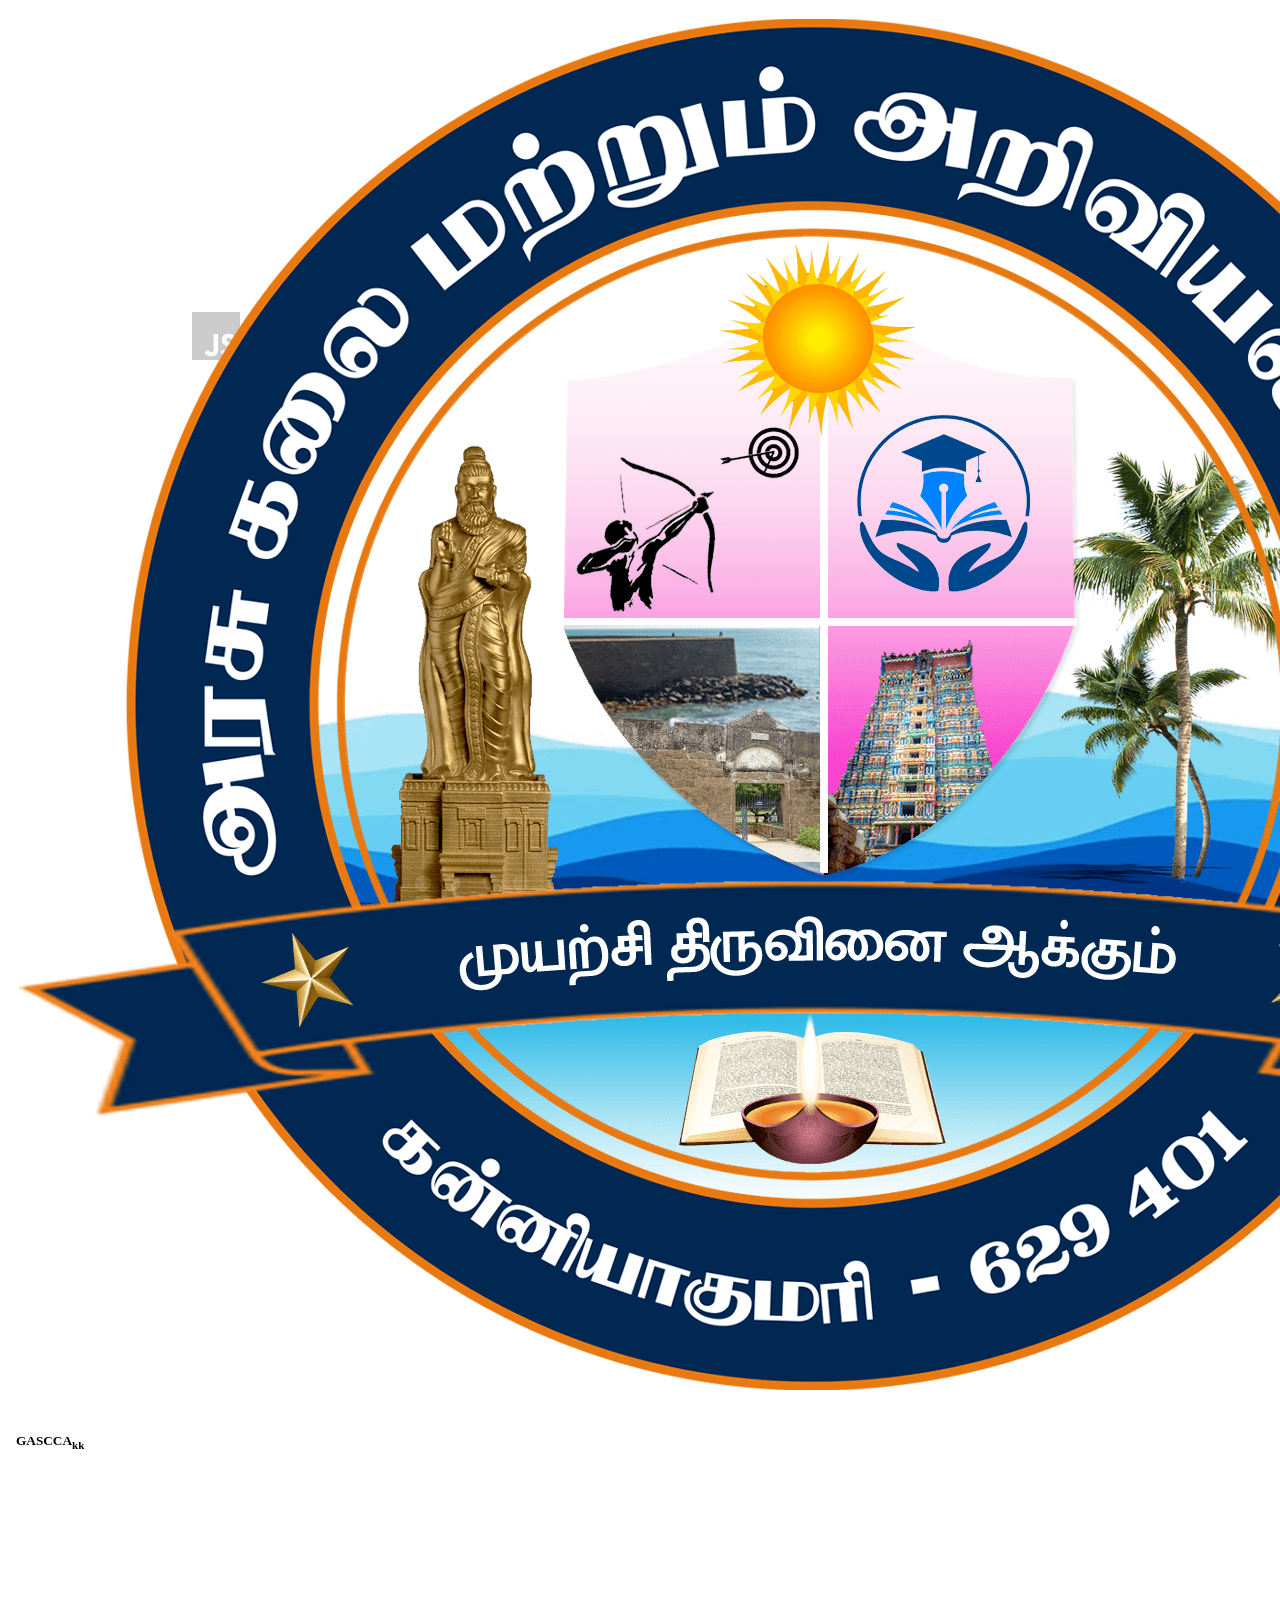
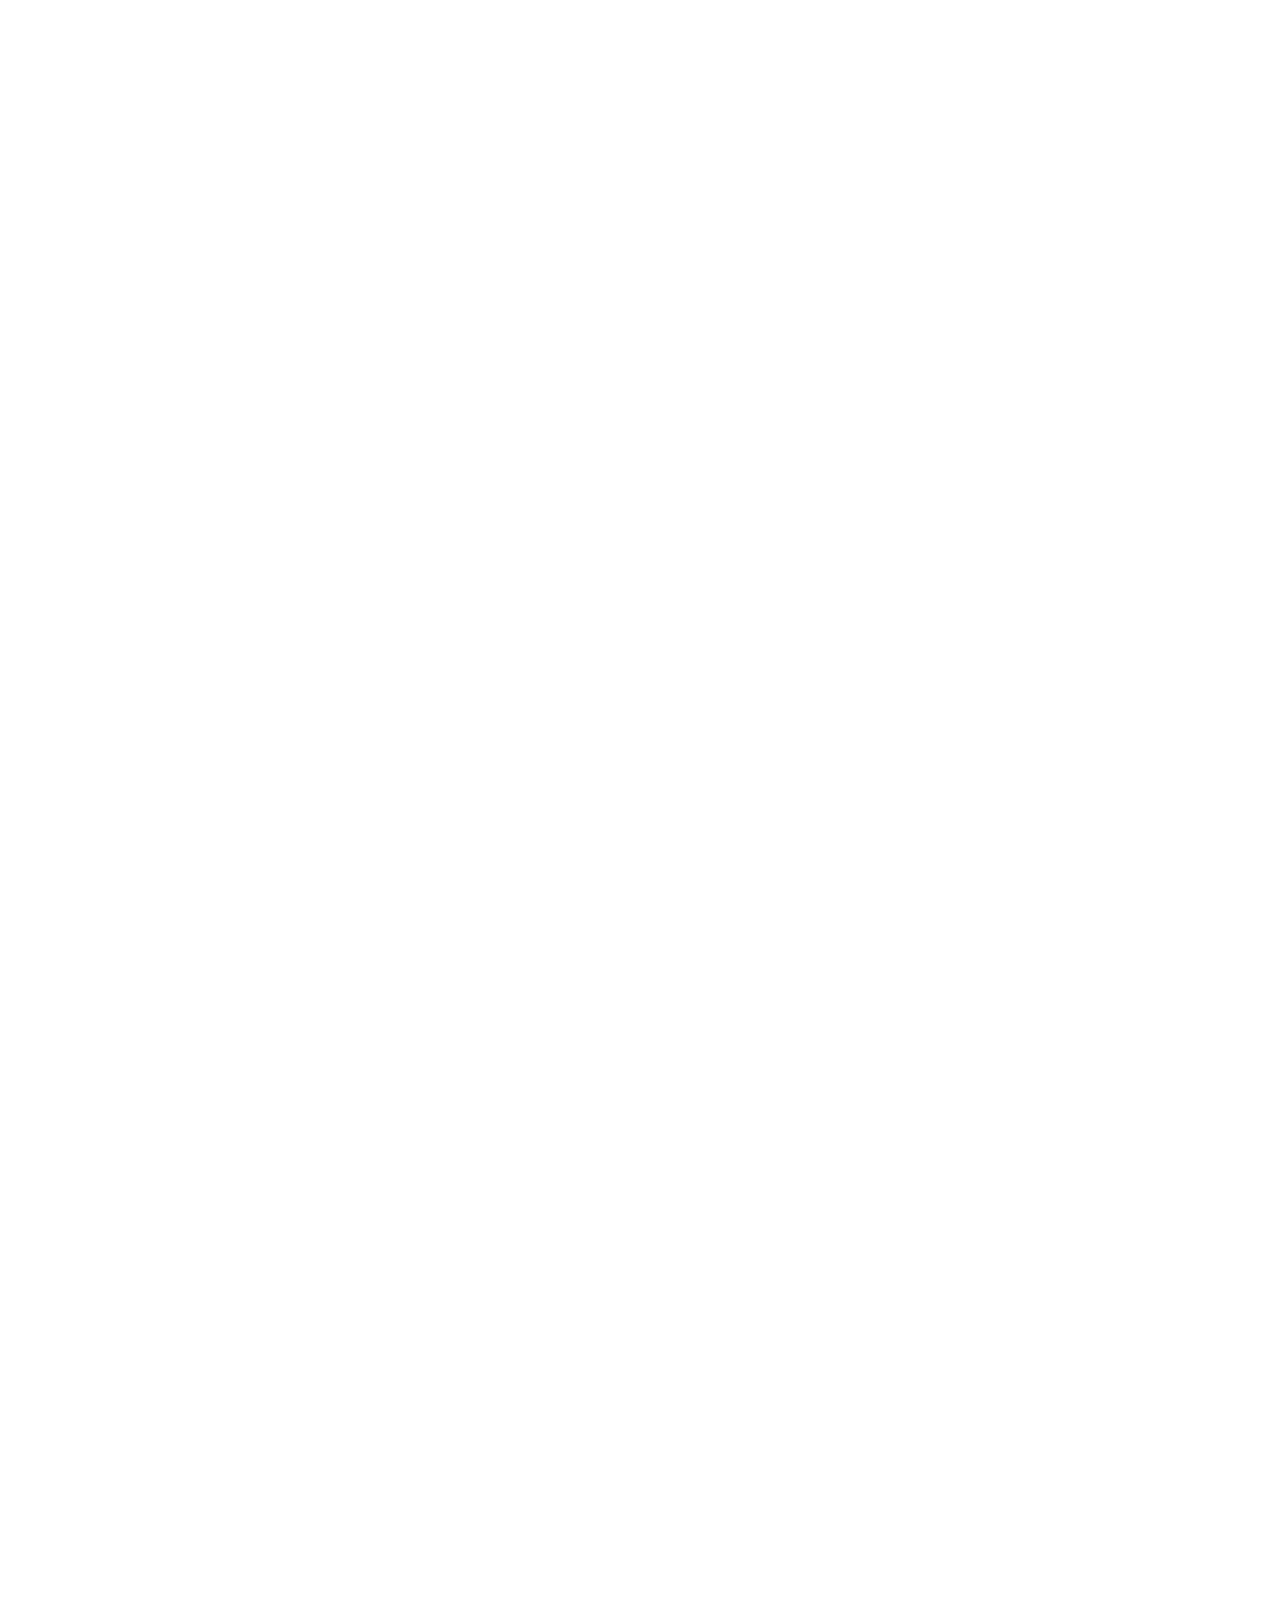
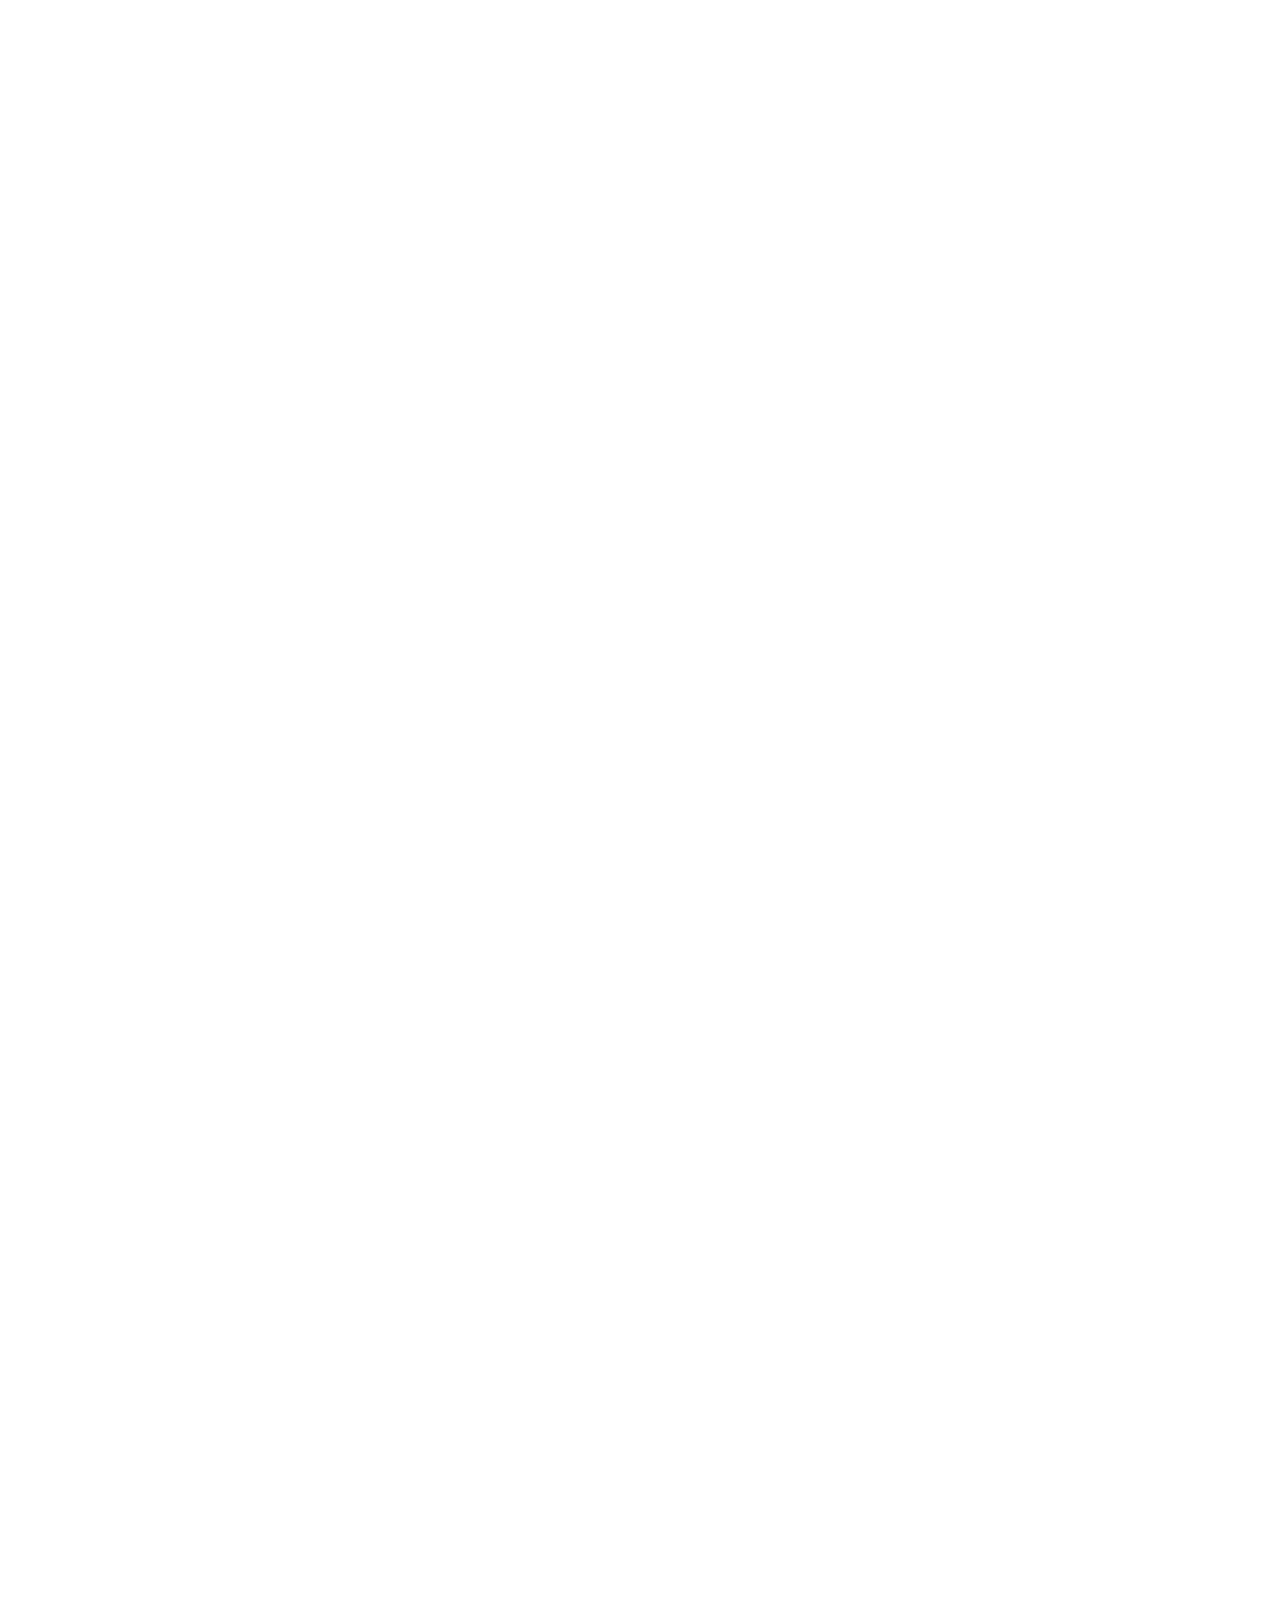
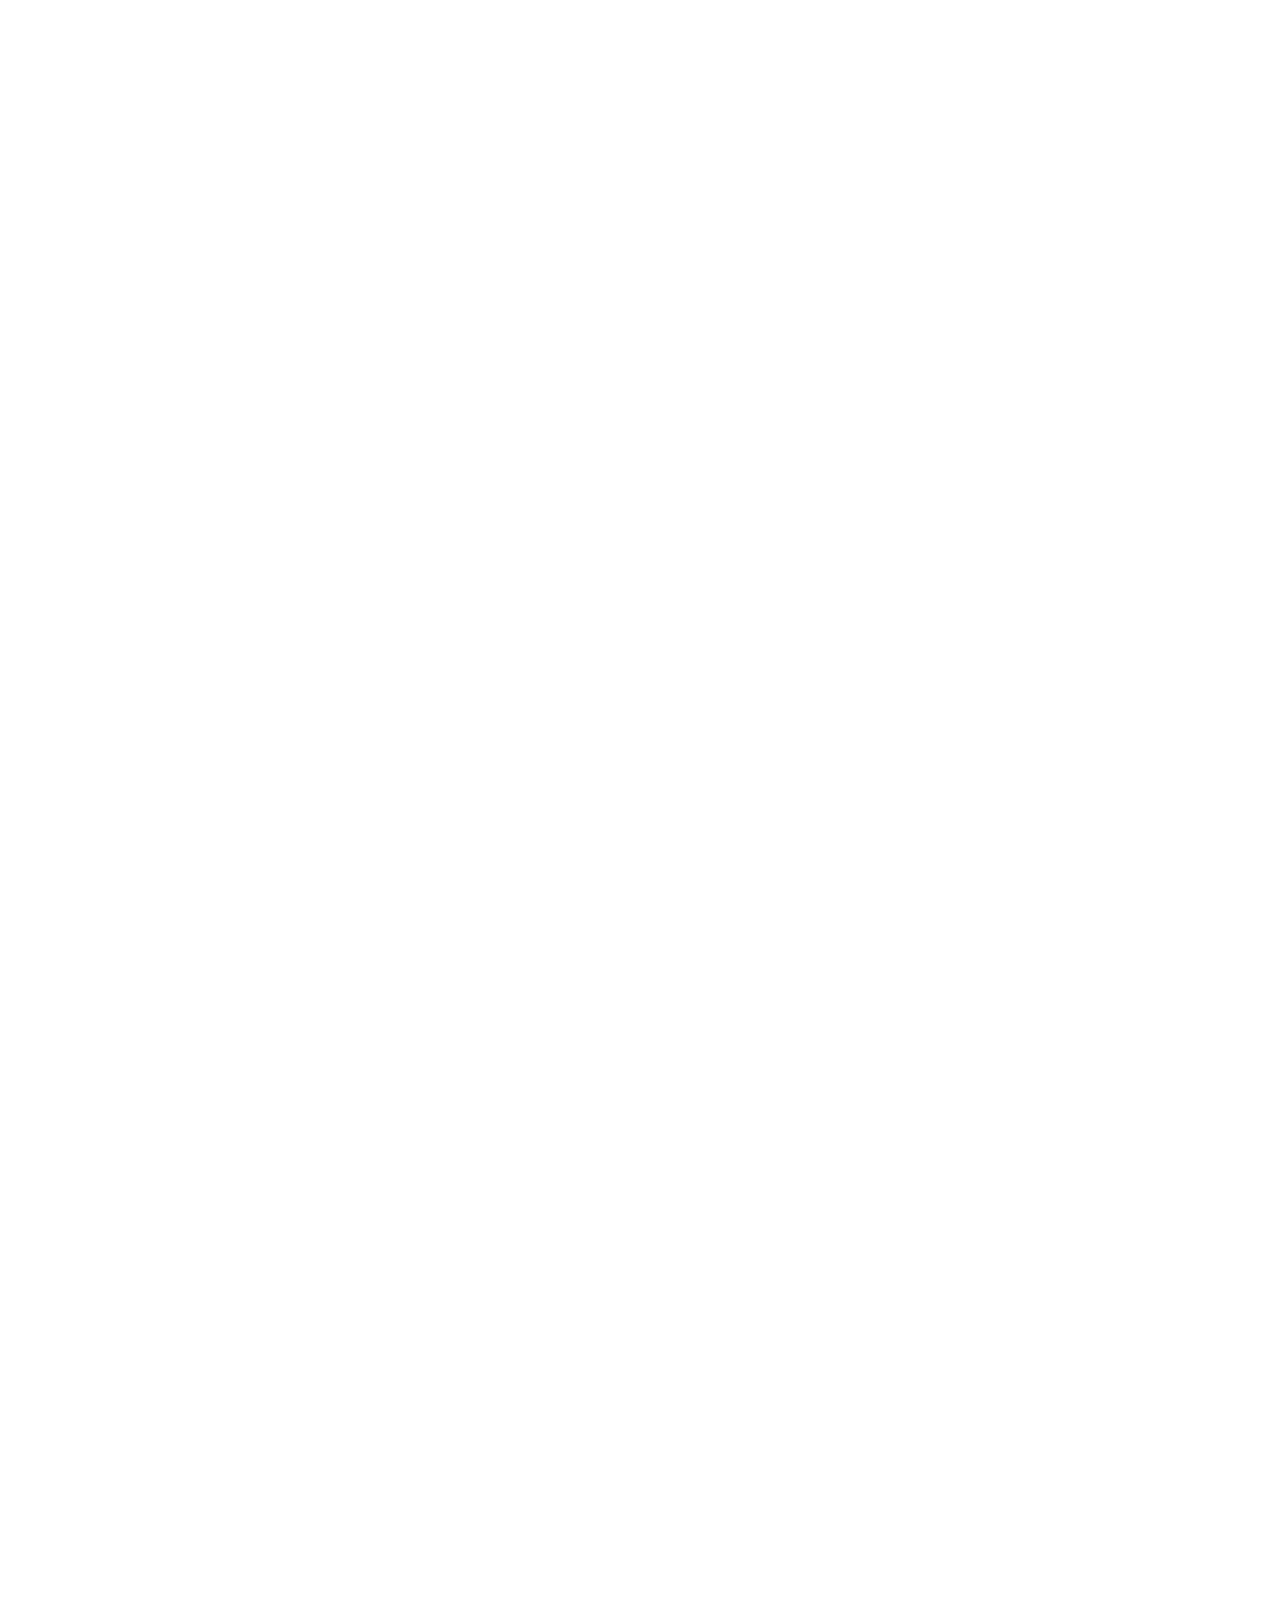
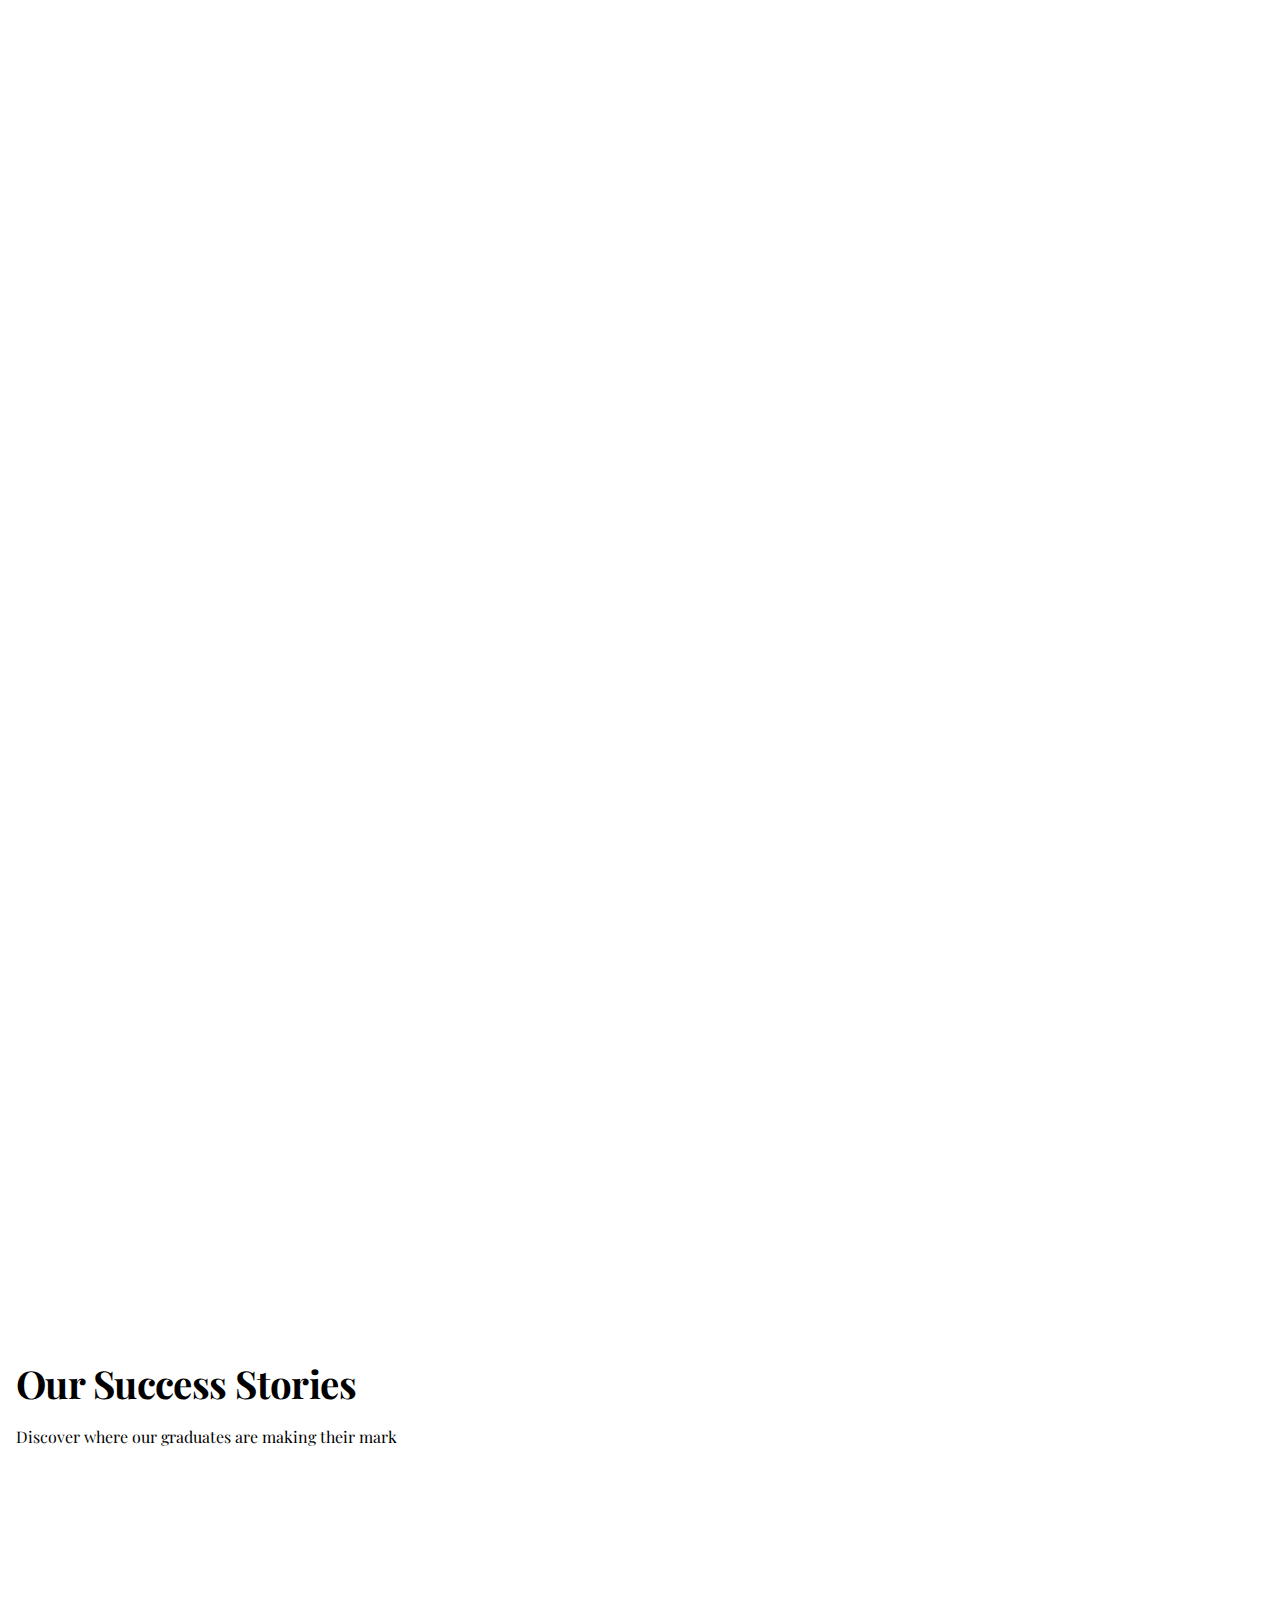
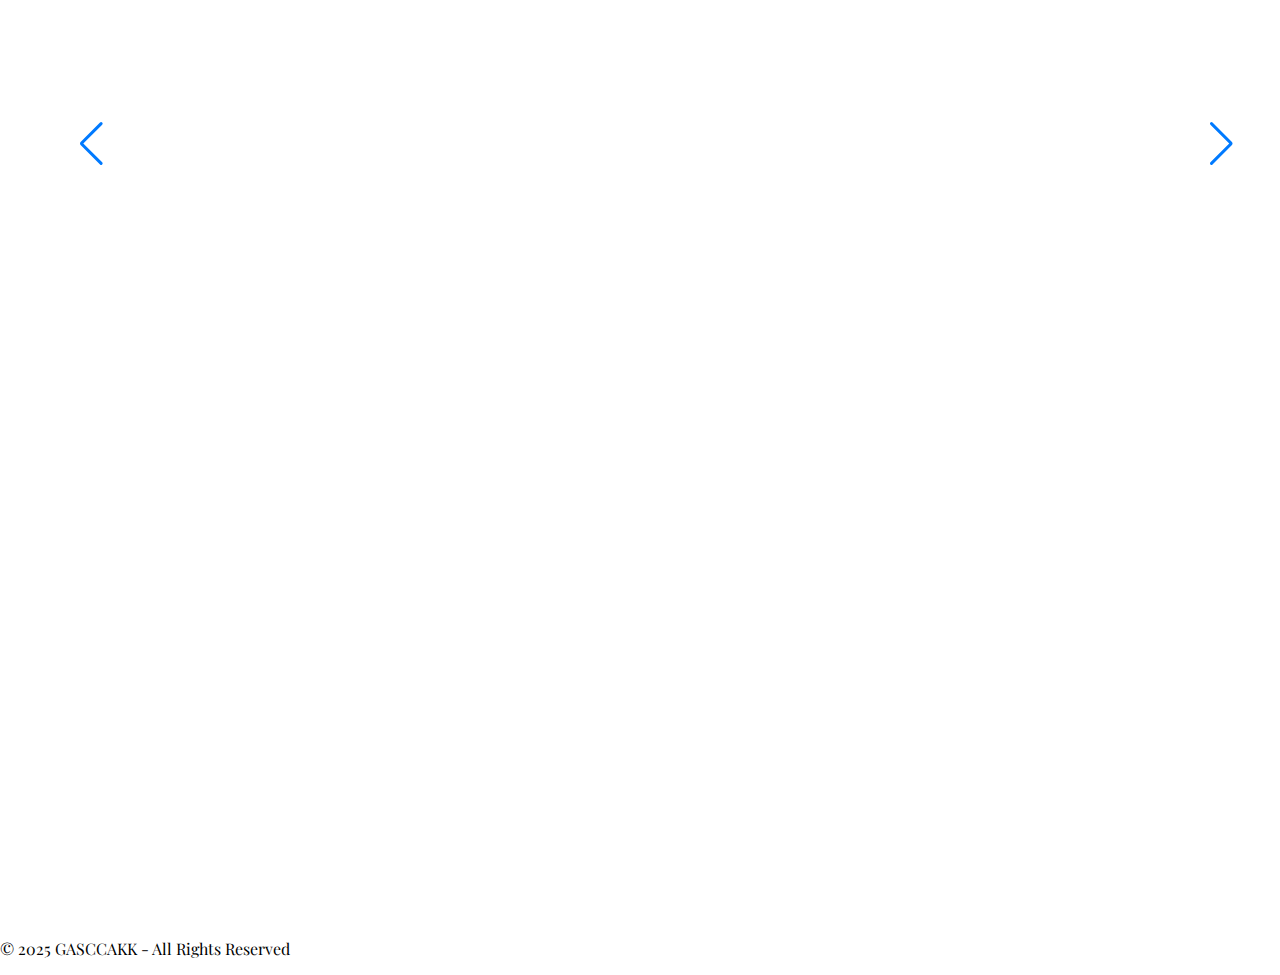
==== commit e7ce1540: "Add files via upload" ====
--- a/index.html
+++ b/index.html
@@ -6,7 +6,7 @@
 <head>
     <meta charset="UTF-8" />
     <meta name="viewport" content="width=device-width, initial-scale=1.0, maximum-scale=1.0, user-scalable=no">
-    <title>Dynamic Header with Calendar</title>
+    <title>BCA - Association </title>
 
     <!-- Core Stylesheets -->
     <link rel="stylesheet" href="css/style.css">
@@ -130,7 +130,7 @@
                 <!-- Time Widget -->
                 <div data-aos="fade-left" class="flex items-center justify-center bg-[#b8860b]/20 rounded-xl p-3 backdrop-blur-sm border border-[#ffd700]/20 hover:bg-[#906c2d]/30 transition-all duration-300">
                     <i class="fas fa-clock text-2xl text-black-300 mr-3"></i>
-                    <div id="timeCalendar" class=" font-medium"></div>
+                    <div id="timeCalendar" class="font-medium"></div>
                 </div>
 
                 <!-- Calendar Widget -->
@@ -460,55 +460,76 @@
 
         <!-- Features Grid -->
         <div class="grid grid-cols-1 sm:grid-cols-2 lg:grid-cols-3 gap-8">
-            <!-- About Us Card -->
-            <div class="group" data-aos="fade-up" data-aos-delay="100">
+    <!-- About Us Card -->
+    <div class="group" data-aos="fade-up" data-aos-delay="100">
+        <a href="about.html" class="block"> <!-- Added navigation -->
             <div class="relative h-[320px] rounded-2xl overflow-hidden shadow-xl transition-all duration-500 hover:-translate-y-2">
-                    <div class="absolute inset-0 bg-cover bg-center transition-transform duration-700 group-hover:scale-110"
-                         style="background-image: url('images/about.jpg')">
-                    </div>
-                    <div class="absolute inset-0 bg-gradient-to-t from-black/90 via-black/50 to-transparent opacity-80"></div>
-                    <div class="absolute bottom-0 left-0 w-full p-8 transform transition-transform duration-500">
-                        <div class="flex items-center gap-4 mb-4">
-                            <div class="w-12 h-12 rounded-xl bg-blue-500 flex items-center justify-center transform transition-transform duration-500 group-hover:scale-110 group-hover:rotate-6">
-                                <i class="fas fa-info-circle text-2xl text-white"></i>
-                            </div>
-                            <h3 class="text-2xl font-bold text-white">About Us</h3>
-                        </div>
-                        <p class="text-gray-300 transform transition-all duration-500 translate-y-8 opacity-0 group-hover:translate-y-0 group-hover:opacity-100">
-                            Learn about our mission, vision, and the impact we create in the tech community.
-                        </p>
-                    </div>
-                </div>
-            </div>
-
-            <!-- Similar structure for other cards with different icons and content -->
-            <div class="group" data-aos="fade-up" data-aos-delay="200">
-                <div class="relative h-[320px] rounded-2xl overflow-hidden shadow-xl transition-all duration-500 hover:-translate-y-2">
-                    <div class="absolute inset-0 bg-cover bg-center transition-transform duration-700 group-hover:scale-110"
-                         style="background-image: url('images/committees.jpg')">
-                    </div>
-                    <div class="absolute inset-0 bg-gradient-to-t from-black/90 via-black/50 to-transparent opacity-80"></div>
-                    <div class="absolute bottom-0 left-0 w-full p-8 transform transition-transform duration-500">
-                        <div class="flex items-center gap-4 mb-4">
-                            <div class="w-12 h-12 rounded-xl bg-violet-500 flex items-center justify-center transform transition-transform duration-500 group-hover:scale-110 group-hover:rotate-6">
-                                <i class="fas fa-users text-2xl text-white"></i>
-                            </div>
-                            <h3 class="text-2xl font-bold text-white">Committees</h3>
-                        </div>
-                        <p class="text-gray-300 transform transition-all duration-500 translate-y-8 opacity-0 group-hover:translate-y-0 group-hover:opacity-100">
-                            Join our specialized committees and contribute to impactful initiatives.
-                        </p>
-                    </div>
-                </div>
-            </div>
-
-
-            <!-- Add more cards following the same pattern -->
-
-
-
-
-        </div>
+                <div class="absolute inset-0 bg-cover bg-center transition-transform duration-700 group-hover:scale-110"
+                     style="background-image: url('images/about.jpg')">
+                </div>
+                <div class="absolute inset-0 bg-gradient-to-t from-black/90 via-black/50 to-transparent opacity-80"></div>
+                <div class="absolute bottom-0 left-0 w-full p-8 transform transition-transform duration-500">
+                    <div class="flex items-center gap-4 mb-4">
+                        <div class="w-12 h-12 rounded-xl bg-blue-500 flex items-center justify-center transform transition-transform duration-500 group-hover:scale-110 group-hover:rotate-6">
+                            <i class="fas fa-info-circle text-2xl text-white"></i>
+                        </div>
+                        <h3 class="text-2xl font-bold text-white">About Us</h3>
+                    </div>
+                    <p class="text-gray-300 transform transition-all duration-500 translate-y-8 opacity-0 group-hover:translate-y-0 group-hover:opacity-100">
+                        Learn about our mission, vision, and the impact we create in the tech community.
+                    </p>
+                </div>
+            </div>
+        </a>
+    </div>
+
+    <!-- Committees Card -->
+    <div class="group" data-aos="fade-up" data-aos-delay="200">
+        <a href="committees.html" class="block"> <!-- Added navigation -->
+            <div class="relative h-[320px] rounded-2xl overflow-hidden shadow-xl transition-all duration-500 hover:-translate-y-2">
+                <div class="absolute inset-0 bg-cover bg-center transition-transform duration-700 group-hover:scale-110"
+                     style="background-image: url('images/committees.jpg')">
+                </div>
+                <div class="absolute inset-0 bg-gradient-to-t from-black/90 via-black/50 to-transparent opacity-80"></div>
+                <div class="absolute bottom-0 left-0 w-full p-8 transform transition-transform duration-500">
+                    <div class="flex items-center gap-4 mb-4">
+                        <div class="w-12 h-12 rounded-xl bg-violet-500 flex items-center justify-center transform transition-transform duration-500 group-hover:scale-110 group-hover:rotate-6">
+                            <i class="fas fa-users text-2xl text-white"></i>
+                        </div>
+                        <h3 class="text-2xl font-bold text-white">Committees</h3>
+                    </div>
+                    <p class="text-gray-300 transform transition-all duration-500 translate-y-8 opacity-0 group-hover:translate-y-0 group-hover:opacity-100">
+                        Join our specialized committees and contribute to impactful initiatives.
+                    </p>
+                </div>
+            </div>
+        </a>
+    </div>
+
+    <!-- Events Card -->
+    <div class="group" data-aos="fade-up" data-aos-delay="300">
+        <a href="events.html" class="block"> <!-- Added navigation -->
+            <div class="relative h-[320px] rounded-2xl overflow-hidden shadow-xl transition-all duration-500 hover:-translate-y-2">
+                <div class="absolute inset-0 bg-cover bg-center transition-transform duration-700 group-hover:scale-110"
+                     style="background-image: url('images/events.jpg')">
+                </div>
+                <div class="absolute inset-0 bg-gradient-to-t from-black/90 via-black/50 to-transparent opacity-80"></div>
+                <div class="absolute bottom-0 left-0 w-full p-8 transform transition-transform duration-500">
+                    <div class="flex items-center gap-4 mb-4">
+                        <div class="w-12 h-12 rounded-xl bg-indigo-500 flex items-center justify-center transform transition-transform duration-500 group-hover:scale-110 group-hover:rotate-6">
+                            <i class="fas fa-calendar-alt text-2xl text-white"></i>
+                        </div>
+                        <h3 class="text-2xl font-bold text-white">Events</h3>
+                    </div>
+                    <p class="text-gray-300 transform transition-all duration-500 translate-y-8 opacity-0 group-hover:translate-y-0 group-hover:opacity-100">
+                        Explore our upcoming events and past celebrations.
+                    </p>
+                </div>
+            </div>
+        </a>
+    </div>
+</div>
+
     </div>
 </section>
 <!--====  End of Menu Section  ====-->
--- a/css/style.css
+++ b/css/style.css
@@ -1387,13 +1387,7 @@
     margin-bottom: 1.25rem;
 }
 
-h3, .h3 {
-    font-family: var(--font-secondary);
-    font-size: var(--text-h3);
-    line-height: var(--line-height-tight);
-    font-weight: 600;
-    margin-bottom: 1rem;
-}
+
 
 h4, .h4 {
     font-family: var(--font-secondary);
@@ -1403,13 +1397,7 @@
     margin-bottom: 0.75rem;
 }
 
-h5, .h5 {
-    font-family: var(--font-secondary);
-    font-size: var(--text-h5);
-    line-height: var(--line-height-normal);
-    font-weight: 600;
-    margin-bottom: 0.5rem;
-}
+
 
 h6, .h6 {
     font-family: var(--font-secondary);
@@ -1419,12 +1407,7 @@
     margin-bottom: 0.5rem;
 }
 
-p, .body-text {
-    font-family: var(--font-tertiary);
-    font-size: var(--text-body);
-    line-height: var(--line-height-relaxed);
-    margin-bottom: 1rem;
-}
+
 
 .small-text {
     font-family: var(--font-tertiary);
